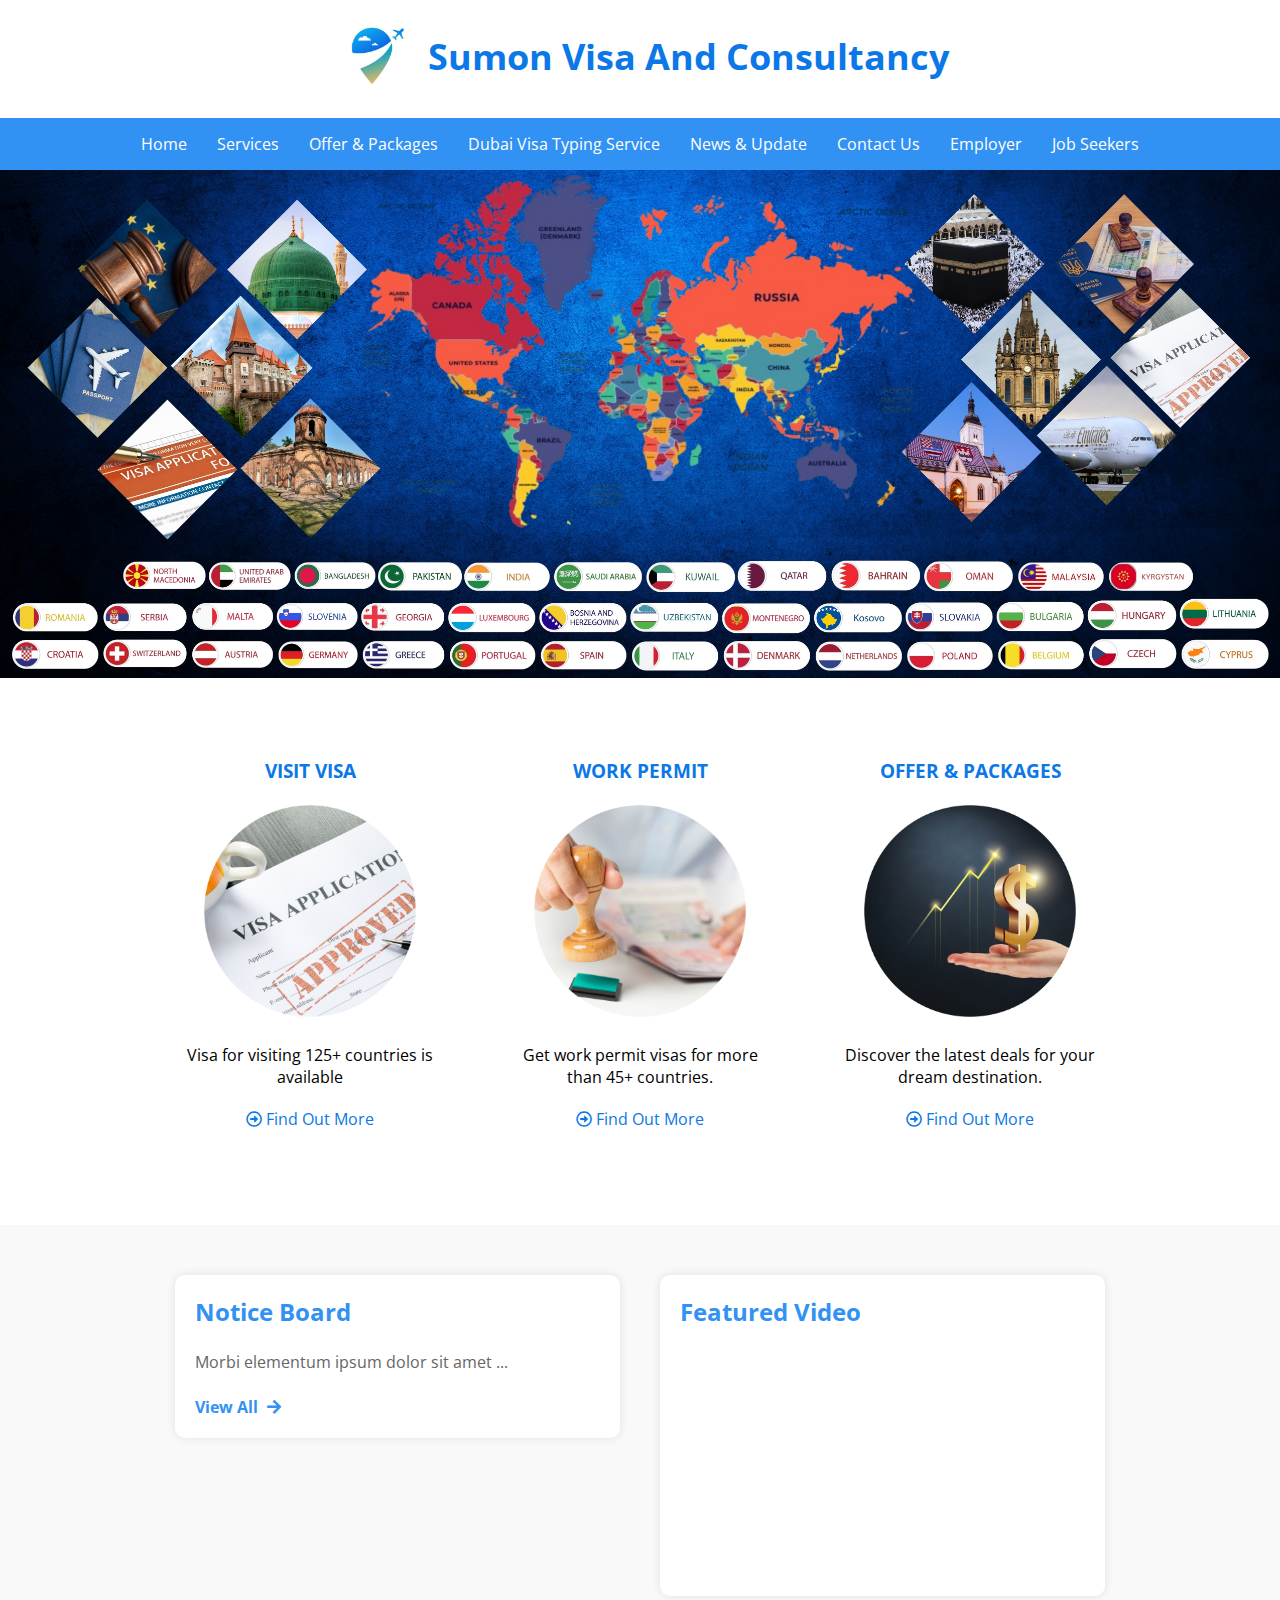
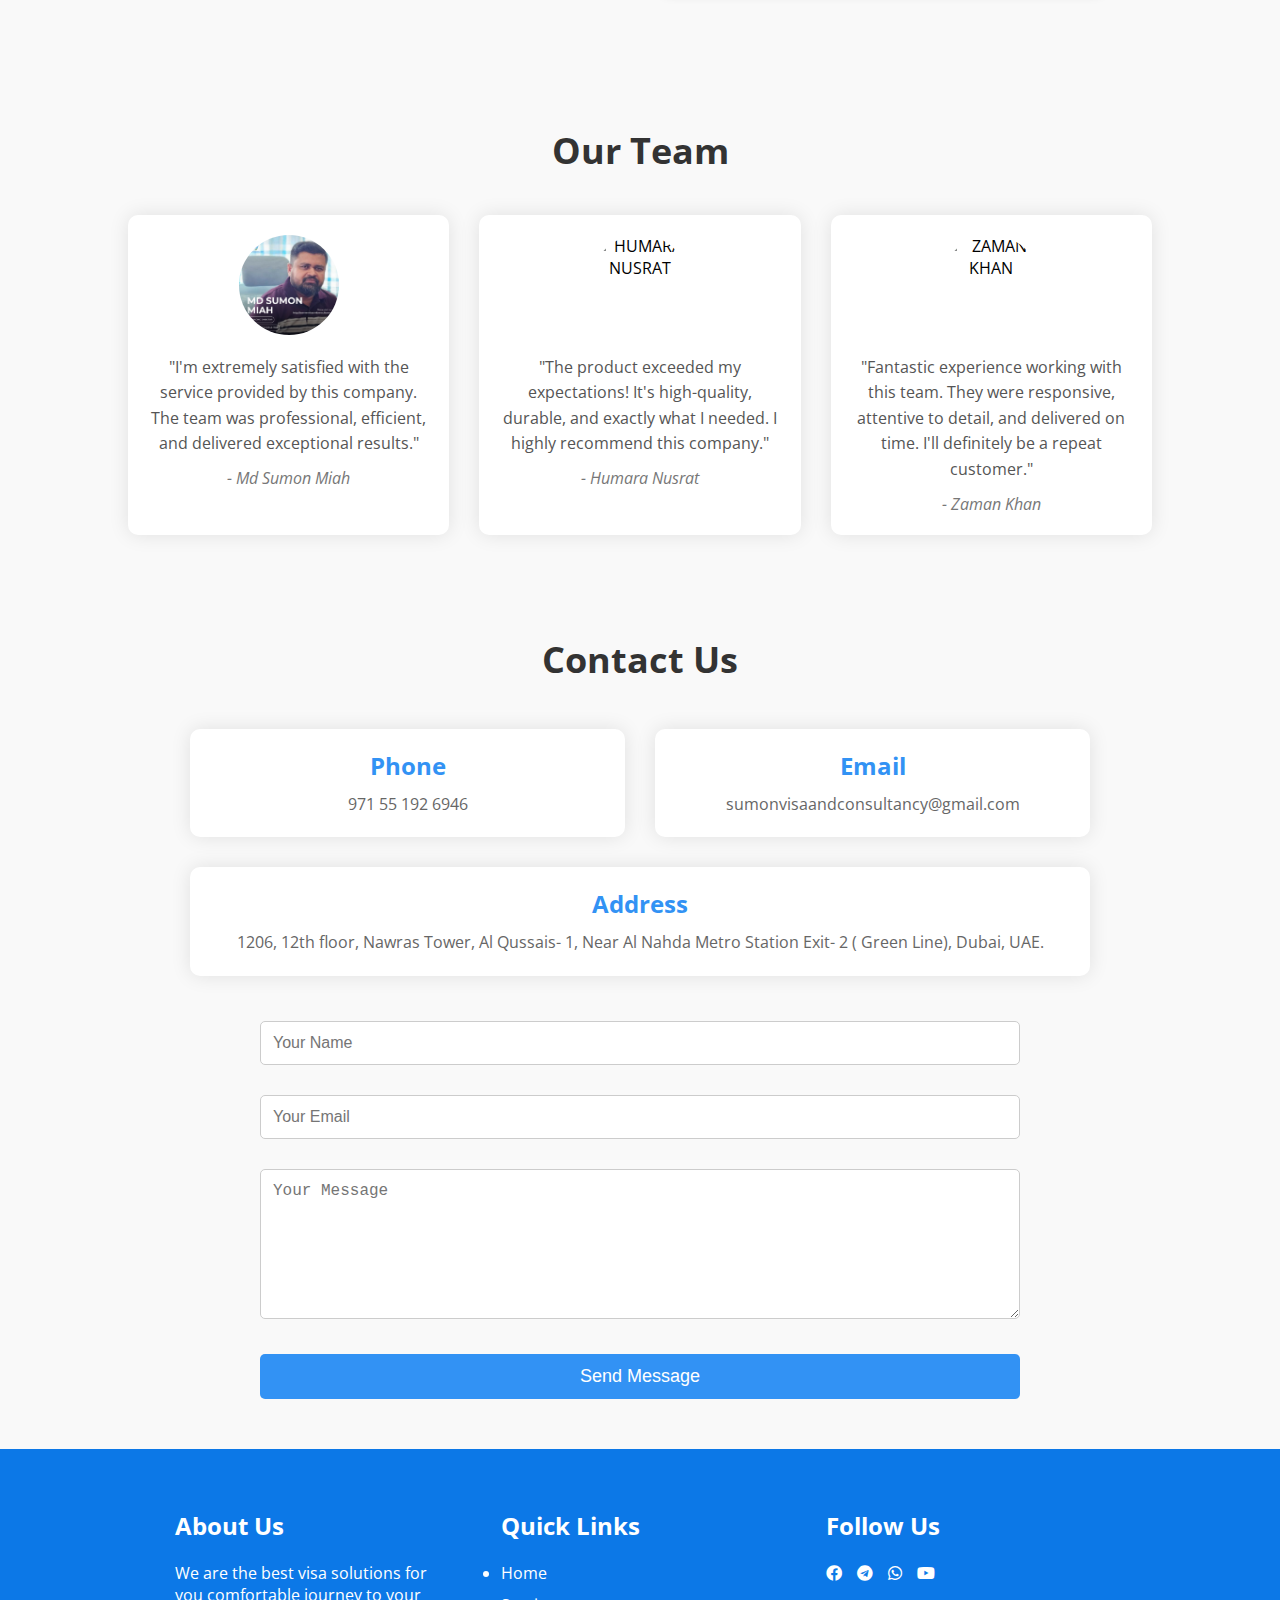
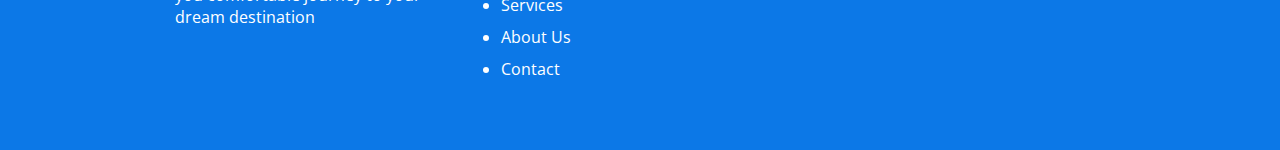
==== index.html @ 93b6aef8 "Chage status" ====
<!DOCTYPE html>
<html lang="en">
  <head>
    <meta charset="UTF-8" />
    <meta http-equiv="X-UA-Compatible" content="IE=edge" />
    <title>Sumon Visa And Consultancy</title>
    <link
      href="https://fonts.googleapis.com/css2?family=Open+Sans:wght@300;400;600;700;800&display=swap"
      rel="stylesheet"
    />
    <link rel="stylesheet" href="css/all.min.css" />
    <link rel="stylesheet" href="css/style.css" />
  </head>

  <body>
    <!-- ===============================================
                    Header part star
    =================================================-->
    <header id="header_part">
      <div class="container header_cont">
        <div class="logo">
          <a href="#"><img src="./images/main_logo.png" alt="logo" /></a>
        </div>
        <div class="header_head">
          <h2>Sumon Visa And Consultancy</h2>
        </div>
      </div>
    </header>
    <!-- ===============================================
                    Header part End
    =================================================-->

    <!-- ===============================================
        Header part star
        =================================================-->
    <div class="menu-bar">
      <ul>
        <li><a href="#">Home</a></li>
        <li>
          <a href="#">Services</a>
          <div class="sub-menu-1">
            <ul>
              <li><a href="#">Visit visa</a></li>
              <li><a href="#">Multiple visit visa</a></li>
              <li>
                <a href="./menu/work-permit-visa.html">Work permit visa</a>
              </li>
              <li><a href="#">Hajj & umrah visa</a></li>
              <li><a href="#">Student visa</a></li>
              <li><a href="#">Insurance</a></li>
              <li><a href="#">Air ticket booking</a></li>
              <li><a href="#">Hotel booking</a></li>
              <li><a href="#">Offer & packages</a></li>
            </ul>
          </div>
        </li>
        <li><a href="#">Offer & Packages</a></li>
        <li><a href="#">Dubai Visa Typing Service</a></li>
        <li><a href="#">News & Update</a></li>
        <li><a href="#contact">Contact Us</a></li>
        <li><a href="#Employer">Employer</a></li>
        <li><a href="#">Job Seekers</a></li>
      </ul>
    </div>
    <!-- ===============================================
            Header part End
    =================================================-->

    <!-- Banner part  -->
    <section id="banner_part">
      <img src="./images/FIRST-PAGGE-BANNER.jpg" alt="Banner Image" />
    </section>

    <!-- Banner part  -->

    <!-- ===============================================
                    Service part star
    =================================================-->
    <section id="service_part">
      <div class="container">
        <div class="serv_row">
          <div class="serv_col">
            <a href="#"><h3>VISIT VISA</h3></a>
            <img src="images/Visit visa.jpeg" alt="service1" />
            <p>Visa for visiting 125+ countries is available</p>
            <a href="#"
              ><i class="far fa-arrow-alt-circle-right"></i> Find Out More</a
            >
          </div>
          <div class="serv_col">
            <a href="./menu/work-permit-visa.html"><h3>WORK PERMIT</h3></a>
            <img src="images/work permit.jpeg" alt="service2" />
            <p>Get work permit visas for more than 45+ countries.</p>
            <a href="#"
              ><i class="far fa-arrow-alt-circle-right"></i> Find Out More</a
            >
          </div>
          <div class="serv_col">
            <a href="#"><h3>OFFER & PACKAGES</h3></a>
            <img src="images/offer and packages.jpeg" alt="service3" />
            <p>Discover the latest deals for your dream destination.</p>
            <a href="#"
              ><i class="far fa-arrow-alt-circle-right"></i> Find Out More</a
            >
          </div>
        </div>
      </div>
    </section>
    <!-- ===============================================
                    Service part End
    =================================================-->

    <!-- Notice part start -->
    <section id="notice_part">
      <div class="container">
        <div class="notice-container">
          <div class="notice">
            <h2>Notice Board</h2>
            <ul>
              <li>Morbi elementum ipsum dolor sit amet ...</li>
              <!-- Add more notice items here -->
            </ul>
            <a href="#" class="view-all"
              >View All <i class="fas fa-arrow-right"></i
            ></a>
          </div>
          <div class="featured-video">
            <h2>Featured Video</h2>
            <div class="video-container">
              <iframe
                width="100%"
                height="315"
                src="https://www.youtube.com/embed/CMm45EEwV60?si=b6c5lAnuqKHt9BQV"
                title="YouTube video player"
                frameborder="0"
                allow="accelerometer; autoplay; clipboard-write; encrypted-media; gyroscope; picture-in-picture; web-share"
                allowfullscreen
              ></iframe>
            </div>
          </div>
        </div>
      </div>
    </section>
    <!-- Notice part end -->

    <!-- Employer Section -->
    <section id="Employer">
      <div class="Employer-container">
        <h2>Our Team</h2>
        <div class="Employer">
          <div class="Employer-item">
            <img src="./images/MD SUMON MIAH.jpg" alt="MD SUMON MIAH" />
            <p>
              "I'm extremely satisfied with the service provided by this
              company. The team was professional, efficient, and delivered
              exceptional results."
            </p>
            <span>- Md Sumon Miah</span>
          </div>
          <div class="Employer-item">
            <img src="./images/HUMARA NUSRAT.jpg" alt="HUMARA NUSRAT" />
            <p>
              "The product exceeded my expectations! It's high-quality, durable,
              and exactly what I needed. I highly recommend this company."
            </p>
            <span>- Humara Nusrat</span>
          </div>
          <div class="Employer-item">
            <img src="./images/ZAMAN KHAN.jpg" alt="ZAMAN KHAN" />
            <p>
              "Fantastic experience working with this team. They were
              responsive, attentive to detail, and delivered on time. I'll
              definitely be a repeat customer."
            </p>
            <span>- Zaman Khan</span>
          </div>
        </div>
      </div>
    </section>

    <!-- Contact Us Section -->
    <section id="contact">
      <div class="container">
        <h2>Contact Us</h2>
        <div class="contact-info">
          <div>
            <h3>Phone</h3>
            <p>971 55 192 6946</p>
          </div>
          <div>
            <h3>Email</h3>
            <p>sumonvisaandconsultancy@gmail.com</p>
          </div>
          <div>
            <h3>Address</h3>
            <p>
              1206, 12th floor, Nawras Tower, Al Qussais- 1, Near Al Nahda Metro
              Station Exit- 2 ( Green Line), Dubai, UAE.
            </p>
          </div>
        </div>
        <form>
          <div class="form-group">
            <input type="text" placeholder="Your Name" required />
          </div>
          <div class="form-group">
            <input type="email" placeholder="Your Email" required />
          </div>
          <div class="form-group">
            <textarea placeholder="Your Message" required></textarea>
          </div>
          <button type="submit">Send Message</button>
        </form>
      </div>
    </section>

    <!-- Footer part start -->
    <footer id="footer_part">
      <div class="container">
        <div class="footer_cont">
          <div class="footer_col">
            <h2>About Us</h2>
            <p>
              We are the best visa solutions for you comfortable journey to your
              dream destination
            </p>
          </div>
          <div class="footer_col">
            <h2>Quick Links</h2>
            <ul>
              <li><a href="./index.html">Home</a></li>
              <li><a href="#service_part">Services</a></li>
              <li><a href="#Employer">About Us</a></li>
              <li><a href="#contact">Contact</a></li>
            </ul>
          </div>
          <div class="footer_col">
            <h2>Follow Us</h2>
            <div class="footer_social">
              <!-- facebook -->
              <a href="https://www.facebook.com/workpermitin" target="_blank">
                <i class="fab fa-facebook"></i
              ></a>
              <!-- telegram -->
              <a href=" https://t.me/+DWhgpkw2CZ5iYWZk" target="_blank">
                <i class="fab fa-telegram"></i>
              </a>
              <!-- whatsapp -->
              <a
                href="https://chat.whatsapp.com/FLS0nnklZGtAe4WFsS8zlr"
                target="_blank"
              >
                <i class="fab fa-whatsapp"></i>
              </a>
              <!-- youtube -->
              <a
                href="https://www.youtube.com/@sumonvisaandconsultency"
                target="_blank"
              >
                <i class="fab fa-youtube"></i
              ></a>
            </div>
          </div>
        </div>
      </div>
    </footer>
    <!-- Footer part end -->
  </body>
</html>
---- css/style.css ----
* {
  margin: 0;
  padding: 0;
  outline: 0;
  box-sizing: border-box;
}

.container {
  width: 970px;
  margin: 0 auto;
  padding: 0 20px;
}

body {
  font-family: "Open Sans", sans-serif;
}

/* =========================================================
                    Common css end
==========================================================*/

/* =========================================================
                    Header part start
==========================================================*/
#header_part {
  padding: 13px 0 17px;
}

.header_cont {
  display: flex;
  justify-content: center;
}

.logo {
  width: 85px;
  display: flex;
  align-items: center;
}

.logo img {
  width: 85px;
}

/* .header_head{
    width: 635px;
} */

/* .header_number{
    width: 252px;
} */

.header_head h2 {
  font-size: 36px;
  color: #0c78e7;
  font-weight: 700;
  line-height: 88px;
  padding-left: 12px;
}

/* .header_number p{
    color: #b76262;
    font-size: 30px;
    font-weight: 400;
    line-height: 88px;
    text-align: right;
} */
/* =========================================================
                    Header part end
==========================================================*/

/* =========================================================
                    Menu part start
==========================================================*/
.menu-bar {
  text-align: center;
  background-color: #3292f4;
}

.menu-bar ul {
  color: #fff;
  list-style: none;
  display: inline-flex;
}
.menu-bar ul li {
  /* width: 120px; 
    margin: 15px; */
  padding: 15px;
  transition: all linear 0.5s;
}
.menu-bar ul li a {
  color: #fff;
  text-decoration: none;
}

.menu-bar ul li:hover {
  background-color: #0c78e7;
}

.sub-menu-1 {
  display: none;
  transition: all linear 0.5s;
}

.menu-bar ul li:hover .sub-menu-1 {
  z-index: 1000;
  display: block;
  margin-top: 15px;
  position: absolute;
  margin-left: -15px;
  background-color: #3292f4;
}

.menu-bar ul li:hover .sub-menu-1 ul {
  margin: 10px;
  display: block;
}
.menu-bar ul li:hover .sub-menu-1 ul li {
  width: 150px;
  padding: 10px;
  text-align: left;
  border-bottom: 1px dotted #fff;
}

/* =========================================================
                    Menu part end
==========================================================*/
/* banner css  */


/* Banner part start */
#banner_part {
  background-size: cover; 
  background-position: center; 
  background-repeat: no-repeat;
}

#banner_part img {
  width: 100%;
}
/* Banner part end */

/* banner css  */

.serv_row {
  display: flex;
}

.serv_col {
  width: 30%;
  margin-right: 60px;
  text-align: center;
}

.serv_col img {
  width: 80%;
  margin-bottom: 20px;
}
.serv_col p {
  margin-bottom: 20px;
}
.serv_col a {
  display: block;
  color: #0c78e7;
  margin-bottom: 20px;
  text-decoration: none;
}

.serv_col:last-child {
  margin-right: 0;
}

#service_part {
  padding: 75px 0;
}

/* Service part end */

/* Notice part start */
#notice_part {
  padding: 50px 0;
  background-color: #f9f9f9;
}

.not_row {
  display: flex;
  justify-content: space-between;
  flex-wrap: wrap;
}

.not_col {
  width: calc(50% - 15px);
  margin-bottom: 30px;
}

.not_head h2 {
  color: #3292f4;
  font-size: 24px;
  position: relative;
  padding-bottom: 15px;
  margin-bottom: 20px;
}

.not_head h2:after {
  content: "";
  position: absolute;
  left: 0;
  bottom: 0;
  width: 50px;
  height: 2px;
  background-color: #3292f4;
}

.not_inner ul {
  margin-top: 20px;
}

.not_inner ul li {
  color: #666;
  font-size: 16px;
  list-style-type: none;
  position: relative;
  padding-left: 20px;
  margin-bottom: 15px;
}

.not_inner ul li:before {
  content: "\2022";
  position: absolute;
  left: 0;
  color: #3292f4;
}

.not_inner ul li .notice-text {
  display: inline-block;
  width: calc(100% - 30px);
  vertical-align: middle;
}

.view-all {
  display: inline-block;
  color: #3292f4;
  text-decoration: none;
  font-weight: bold;
  margin-top: 20px;
}

.view-all i {
  margin-left: 5px;
}

.video-container {
  position: relative;
  padding-bottom: 56.25%;
  overflow: hidden;
  margin-top: 20px;
}

.video-container iframe {
  position: absolute;
  top: 0;
  left: 0;
  width: 100%;
  height: 100%;
}
/* Notice part end */
/* Notice part start */
#notice_part {
  padding: 50px 0;
  background-color: #f9f9f9;
}

.notice-container {
  display: flex;
  justify-content: space-between;
  align-items: flex-start;
  flex-wrap: wrap;
}

.notice,
.featured-video {
  width: calc(50% - 20px);
  padding: 20px;
  background-color: #fff;
  border-radius: 10px;
  box-shadow: 0 0 10px rgba(0, 0, 0, 0.1);
  margin-bottom: 30px;
}

.notice h2,
.featured-video h2 {
  color: #3292f4;
  font-size: 24px;
  margin-bottom: 15px;
}

.notice ul {
  list-style: none;
  padding: 0;
}

.notice ul li {
  color: #666;
  font-size: 16px;
  padding: 8px 0;
  border-bottom: 1px solid #e0e0e0;
}

.notice ul li:last-child {
  border-bottom: none;
}

.notice a.view-all {
  display: inline-block;
  color: #3292f4;
  text-decoration: none;
  font-weight: bold;
  margin-top: 15px;
}

.notice a.view-all i {
  margin-left: 5px;
}

.video-container {
  position: relative;
  padding-bottom: 56.25%;
  overflow: hidden;
  margin-top: 20px;
}

.video-container iframe {
  position: absolute;
  top: 0;
  left: 0;
  width: 100%;
  height: 100%;
}
/* Notice part end */

/* Employer Section */
#Employer {
  background-color: #f9f9f9;
  padding: 50px 0;
}
.Employer-container {
  width: 80%;
  margin: 0 auto;
}

#Employer h2 {
  text-align: center;
  margin-bottom: 40px;
  color: #333;
  font-size: 36px;
}

.Employer {
  display: flex;
  justify-content: space-between;
}

.Employer-item {
  width: calc(100% / 3 - 20px);
  text-align: center;
  padding: 20px;
  background-color: #fff;
  border-radius: 10px;
  box-shadow: 0 0 20px rgba(0, 0, 0, 0.1);
  transition: transform 0.3s ease;
}

.Employer-item:hover {
  transform: translateY(-10px);
}

.Employer-item img {
  width: 100px;
  height: 100px;
  border-radius: 50%;
  margin: 0 auto 20px;
  display: block;
}

.Employer-item p {
  font-size: 16px;
  line-height: 1.6;
  color: #555;
  margin-bottom: 10px;
}

.Employer-item span {
  font-style: italic;
  color: #777;
  display: block;
}

/* Contact Us Section */
#contact {
  background-color: #f9f9f9;
  padding: 50px 0;
}

#contact h2 {
  text-align: center;
  margin-bottom: 30px;
  color: #333;
  font-size: 36px;
}

.contact-info {
  display: flex;
  justify-content: space-around;
  align-items: center;
  flex-wrap: wrap;
  margin-bottom: 30px;
}

.contact-info div {
  text-align: center;
  flex: 1 1 300px;
  margin: 15px;
  padding: 20px;
  background-color: #fff;
  border-radius: 10px;
  box-shadow: 0 0 20px rgba(0, 0, 0, 0.1);
  transition: transform 0.3s ease;
}

.contact-info div:hover {
  transform: translateY(-5px);
}

.contact-info h3 {
  color: #3292f4;
  font-size: 24px;
  margin-bottom: 10px;
}

.contact-info p {
  color: #666;
  font-size: 16px;
  line-height: 1.6;
}

form {
  max-width: 800px;
  margin: 0 auto;
  padding: 0 20px;
}

.form-group {
  margin-bottom: 20px;
}

form input[type="text"],
form input[type="email"],
form textarea {
  width: 100%;
  padding: 12px;
  border: 1px solid #ccc;
  border-radius: 5px;
  font-size: 16px;
  color: #333;
  margin-bottom: 10px;
}

form textarea {
  height: 150px;
}

form button {
  display: block;
  width: 100%;
  padding: 12px;
  background-color: #3292f4;
  color: #fff;
  border: none;
  border-radius: 5px;
  cursor: pointer;
  transition: background-color 0.3s;
  font-size: 18px;
}

form button:hover {
  background-color: #0c78e7;
}

/* Footer part start */
#footer_part {
  background-color: #0c78e7;
  color: #fff;
  padding: 60px 0;
}

.footer_cont {
  display: flex;
  justify-content: space-between;
  align-items: flex-start;
}

.footer_col {
  width: 30%;
}

.footer_col h2 {
  font-size: 24px;
  font-weight: 700;
  margin-bottom: 20px;
}

.footer_col ul li {
  margin-bottom: 10px;
}

.footer_col ul li a {
  color: #fff;
  text-decoration: none;
}

.footer_col ul li a:hover {
  text-decoration: underline;
}

.footer_social {
  display: flex;
  align-items: center;
}

.footer_social a {
  margin-right: 15px;
  color: #fff;
}

@media only screen and (max-width: 768px) {
  .footer_cont {
    flex-direction: column;
  }

  .footer_col {
    width: 100%;
    margin-bottom: 30px;
  }
}
/* Footer part end */
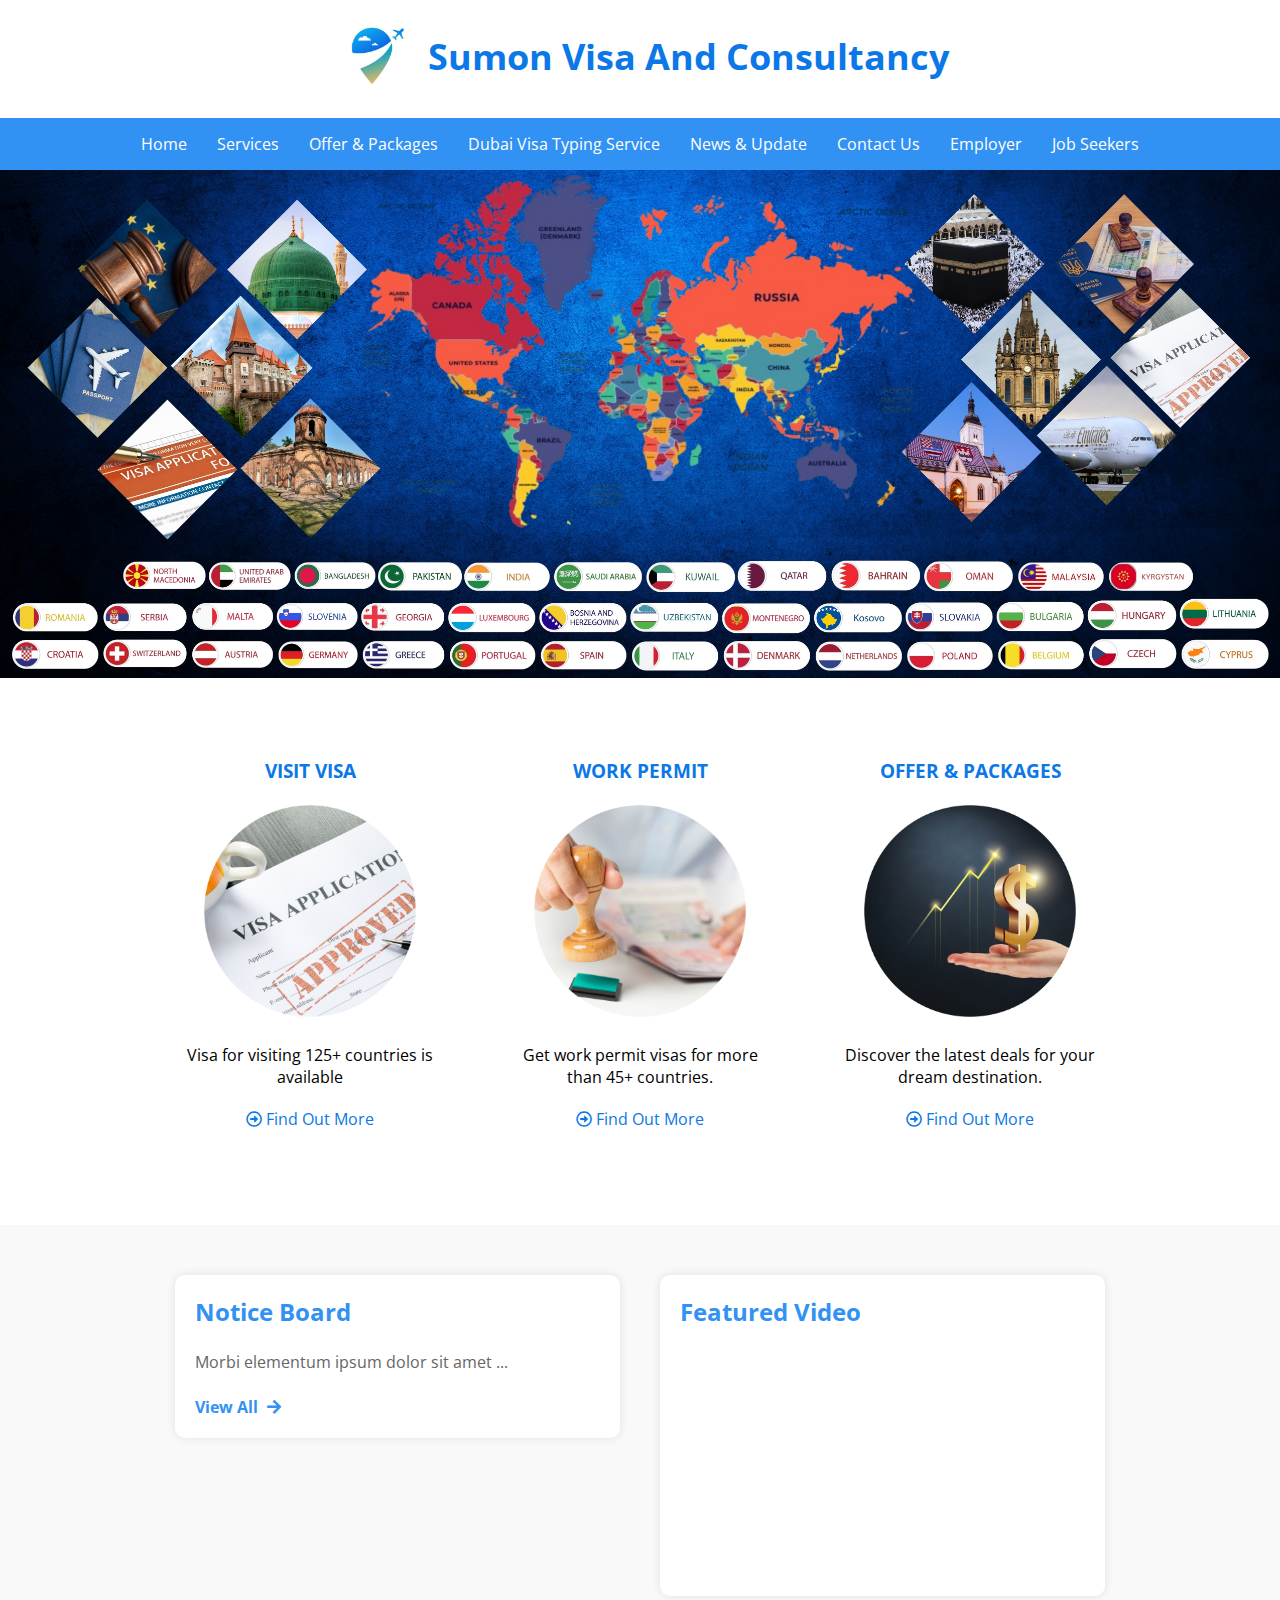
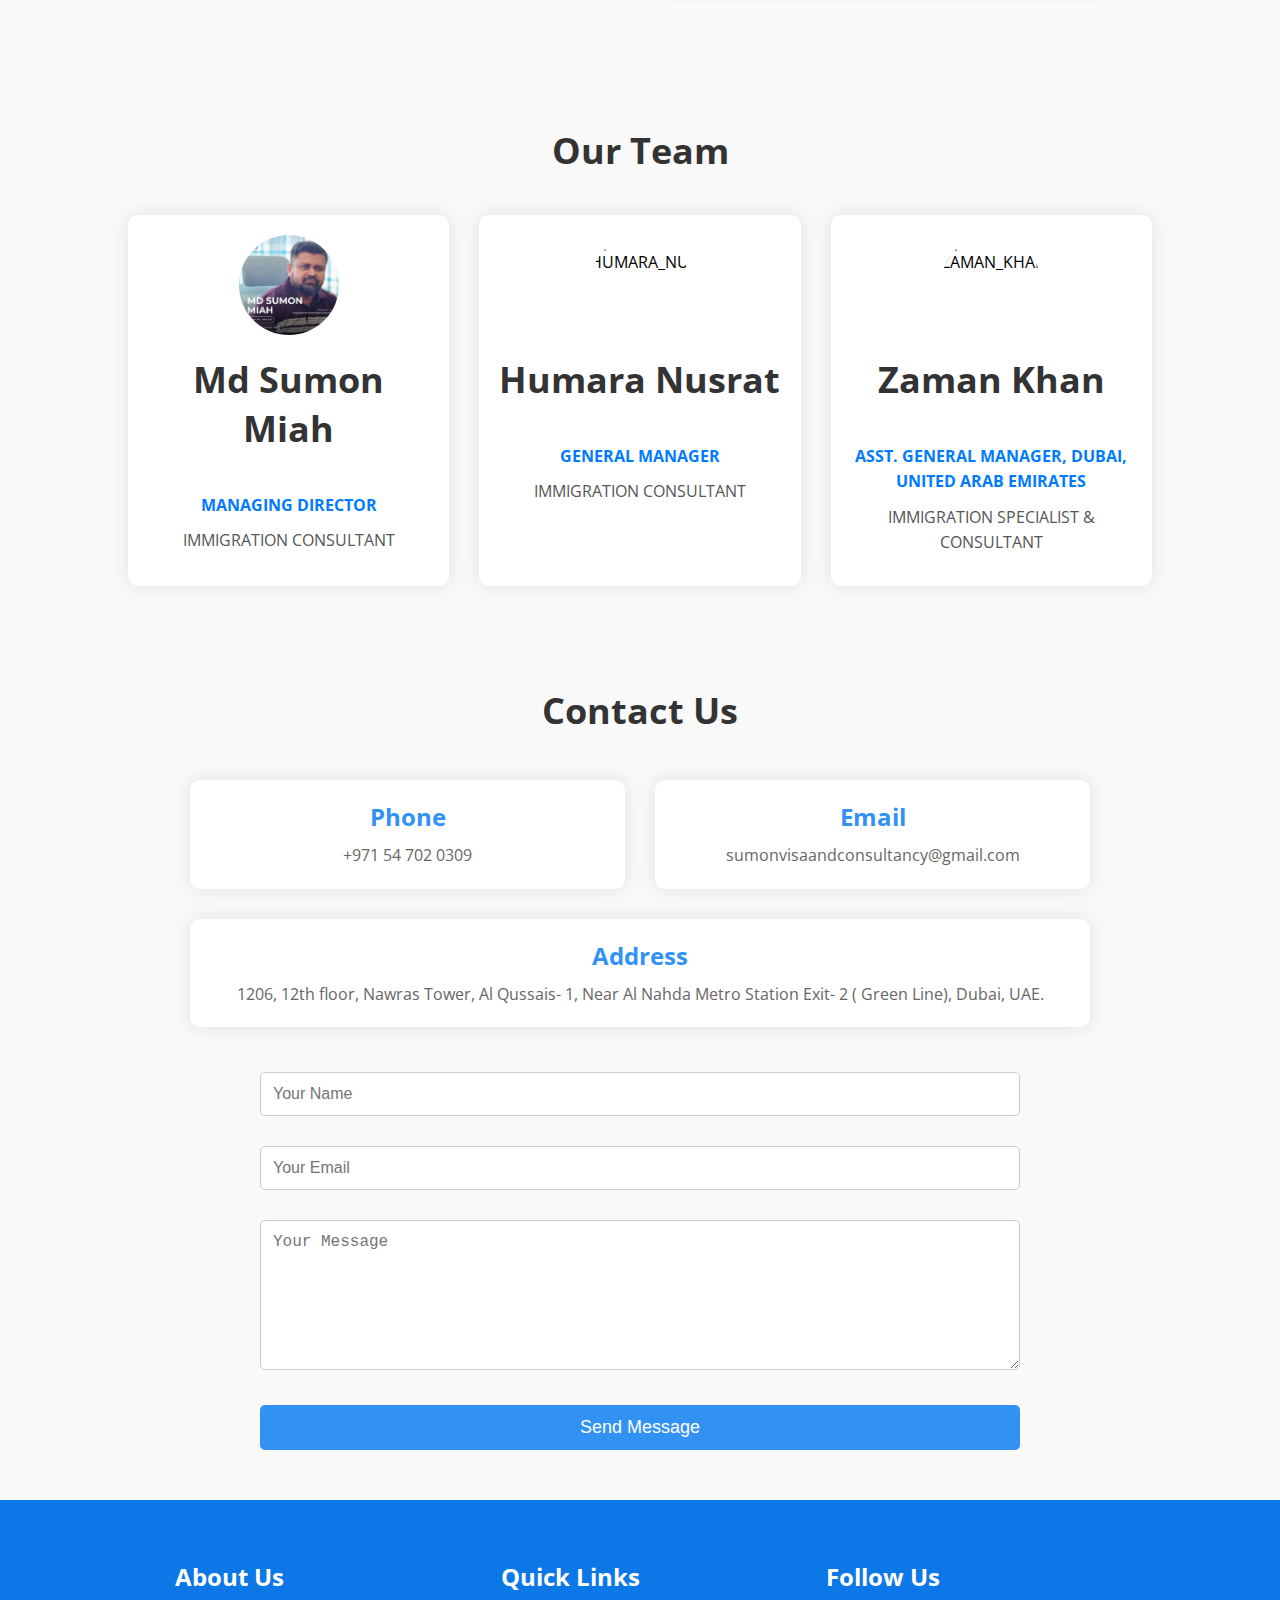
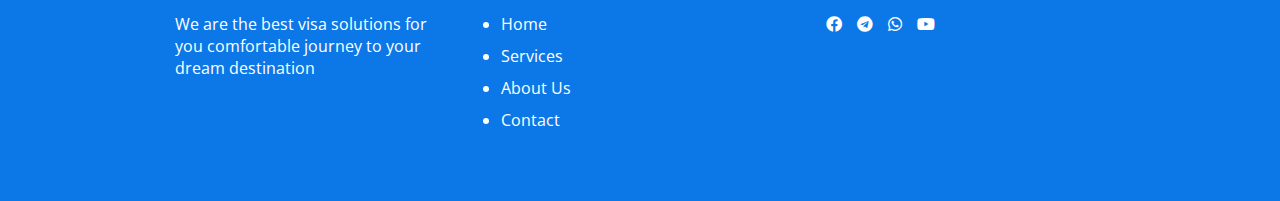
==== commit a9a4fba5: "Change our team part and number" ====
--- a/index.html
+++ b/index.html
@@ -144,35 +144,30 @@
     <!-- Notice part end -->
 
     <!-- Employer Section -->
+
     <section id="Employer">
       <div class="Employer-container">
         <h2>Our Team</h2>
         <div class="Employer">
           <div class="Employer-item">
-            <img src="./images/MD SUMON MIAH.jpg" alt="MD SUMON MIAH" />
-            <p>
-              "I'm extremely satisfied with the service provided by this
-              company. The team was professional, efficient, and delivered
-              exceptional results."
+            <img src="./images/MD SUMON MIAH.jpg" alt="MD_SUMON_MIAH" />
+            <h2>Md Sumon Miah</h2>
+            <p class="job-title">MANAGING DIRECTOR</p>
+            <p>IMMIGRATION CONSULTANT</p>
+          </div>
+          <div class="Employer-item">
+            <img src="./images/HUMARA NUSRAT.jpg" alt="HUMARA_NUSRAT" />
+            <h2>Humara Nusrat</h2>
+            <p class="job-title">GENERAL MANAGER</p>
+            <p>IMMIGRATION CONSULTANT</p>
+          </div>
+          <div class="Employer-item">
+            <img src="./images/ZAMAN KHAN.jpg" alt="ZAMAN_KHAN" />
+            <h2>Zaman Khan</h2>
+            <p class="job-title">
+              ASST. GENERAL MANAGER, DUBAI, UNITED ARAB EMIRATES
             </p>
-            <span>- Md Sumon Miah</span>
-          </div>
-          <div class="Employer-item">
-            <img src="./images/HUMARA NUSRAT.jpg" alt="HUMARA NUSRAT" />
-            <p>
-              "The product exceeded my expectations! It's high-quality, durable,
-              and exactly what I needed. I highly recommend this company."
-            </p>
-            <span>- Humara Nusrat</span>
-          </div>
-          <div class="Employer-item">
-            <img src="./images/ZAMAN KHAN.jpg" alt="ZAMAN KHAN" />
-            <p>
-              "Fantastic experience working with this team. They were
-              responsive, attentive to detail, and delivered on time. I'll
-              definitely be a repeat customer."
-            </p>
-            <span>- Zaman Khan</span>
+            <p>IMMIGRATION SPECIALIST & CONSULTANT</p>
           </div>
         </div>
       </div>
@@ -185,7 +180,7 @@
         <div class="contact-info">
           <div>
             <h3>Phone</h3>
-            <p>971 55 192 6946</p>
+            <p>+971 54 702 0309</p>
           </div>
           <div>
             <h3>Email</h3>
--- a/css/style.css
+++ b/css/style.css
@@ -338,10 +338,12 @@
 /* Notice part end */
 
 /* Employer Section */
+
 #Employer {
   background-color: #f9f9f9;
   padding: 50px 0;
 }
+
 .Employer-container {
   width: 80%;
   margin: 0 auto;
@@ -393,6 +395,14 @@
   color: #777;
   display: block;
 }
+
+/* Added enhancement for more attraction */
+.Employer-item p.job-title {
+  font-weight: bold;
+  color: #007bff; /* Blue color for job titles */
+}
+
+
 
 /* Contact Us Section */
 #contact {
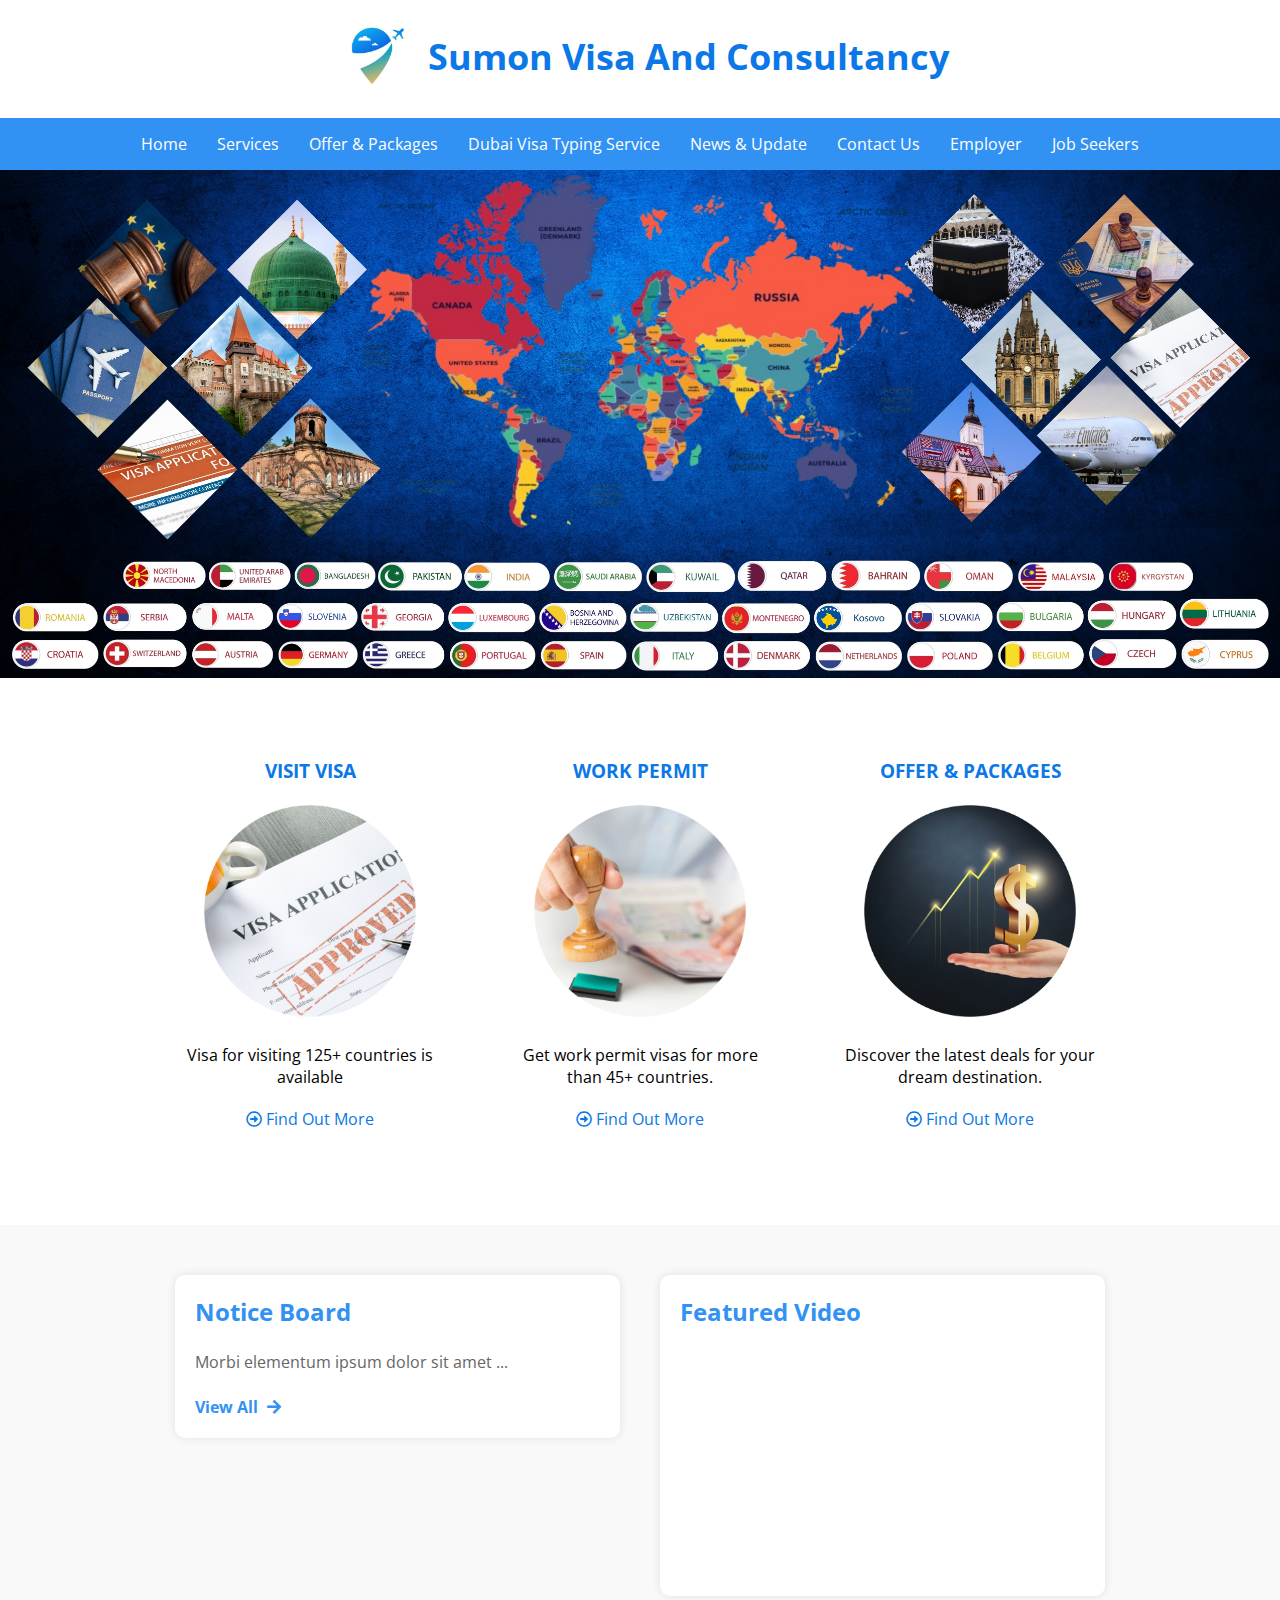
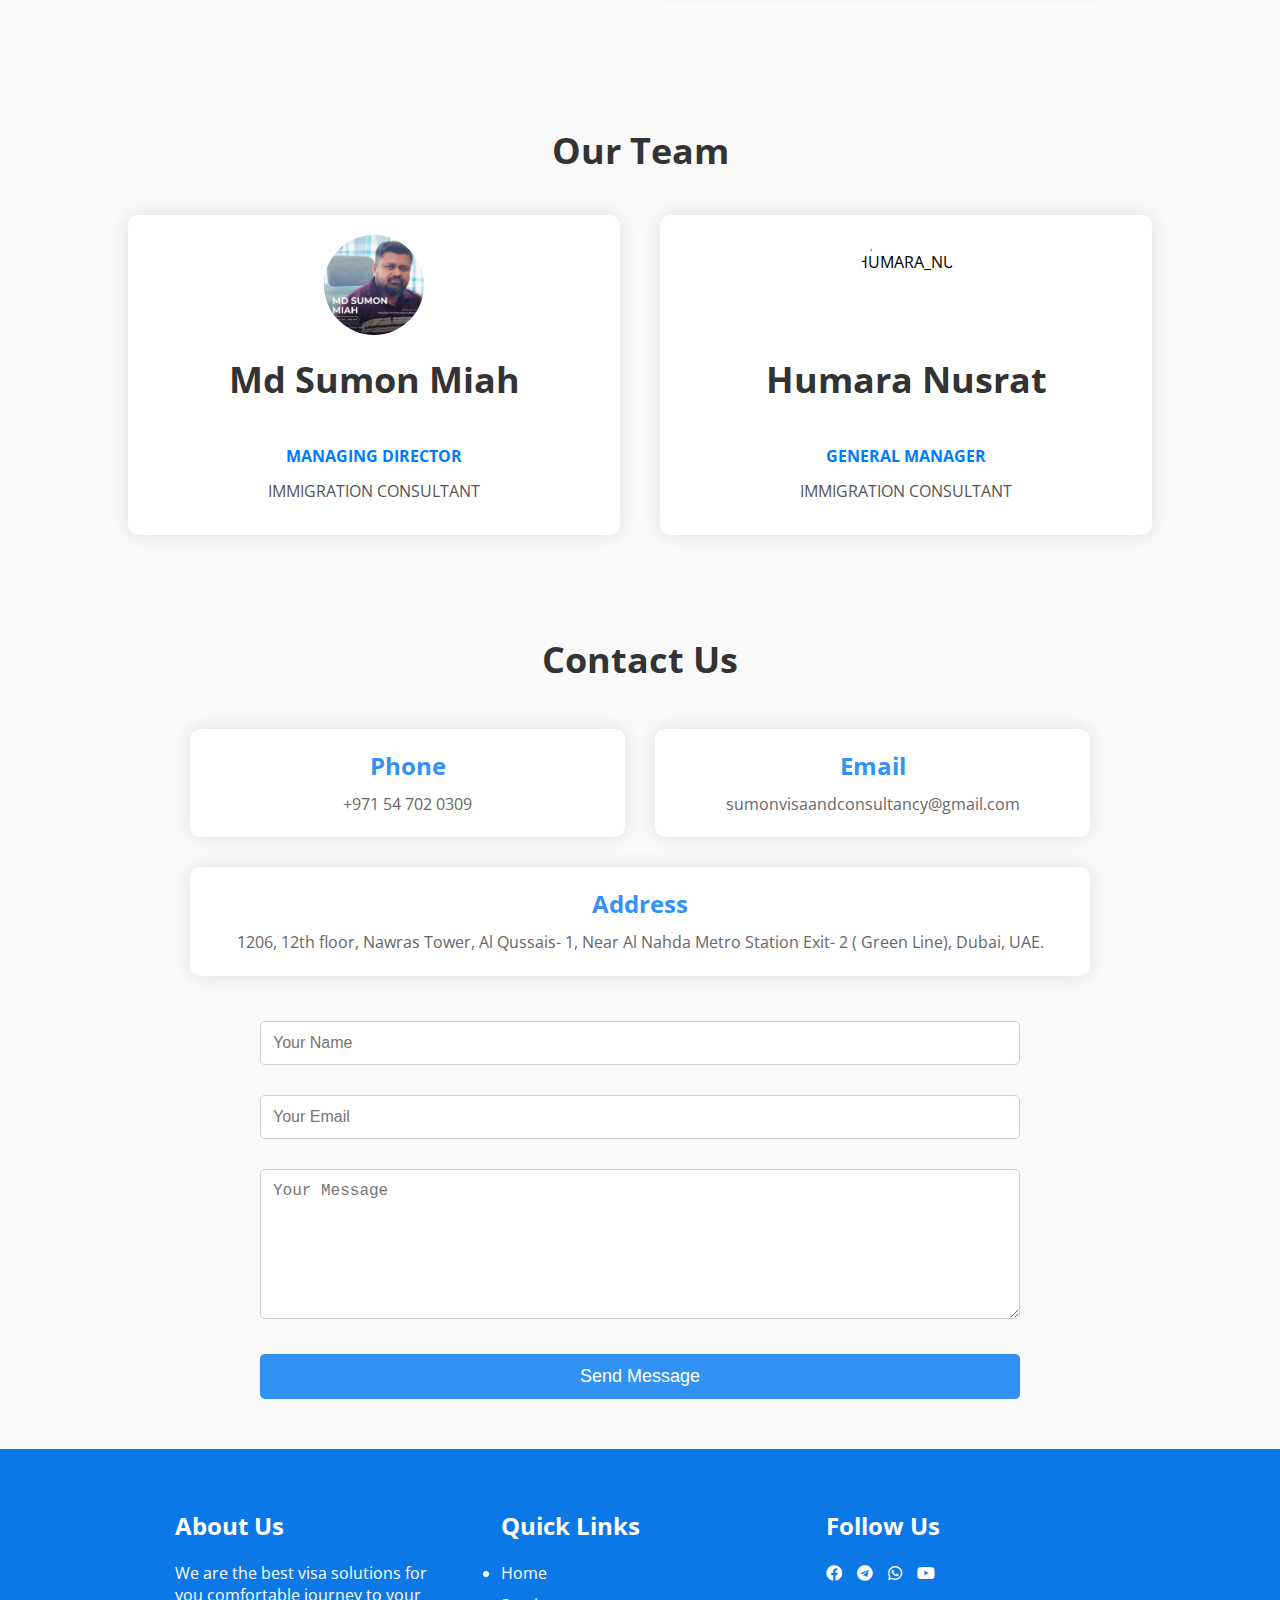
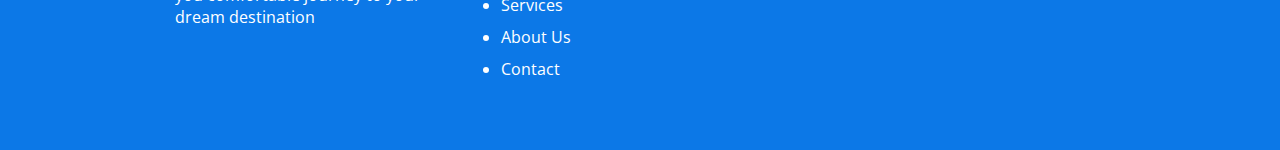
==== commit 8ea4d042: "remove fairuj from employe" ====
--- a/index.html
+++ b/index.html
@@ -59,7 +59,7 @@
         <li><a href="#">News & Update</a></li>
         <li><a href="#contact">Contact Us</a></li>
         <li><a href="#Employer">Employer</a></li>
-        <li><a href="#">Job Seekers</a></li>
+        <li><a href="./menu/job-seeker.html">Job Seekers</a></li>
       </ul>
     </div>
     <!-- ===============================================
@@ -161,14 +161,14 @@
             <p class="job-title">GENERAL MANAGER</p>
             <p>IMMIGRATION CONSULTANT</p>
           </div>
-          <div class="Employer-item">
+          <!-- <div class="Employer-item">
             <img src="./images/ZAMAN KHAN.jpg" alt="ZAMAN_KHAN" />
             <h2>Zaman Khan</h2>
             <p class="job-title">
               ASST. GENERAL MANAGER, DUBAI, UNITED ARAB EMIRATES
             </p>
             <p>IMMIGRATION SPECIALIST & CONSULTANT</p>
-          </div>
+          </div> -->
         </div>
       </div>
     </section>
--- a/css/style.css
+++ b/css/style.css
@@ -362,7 +362,8 @@
 }
 
 .Employer-item {
-  width: calc(100% / 3 - 20px);
+  /* change the number when add employe */
+  width: calc(100% / 2 - 20px);
   text-align: center;
   padding: 20px;
   background-color: #fff;
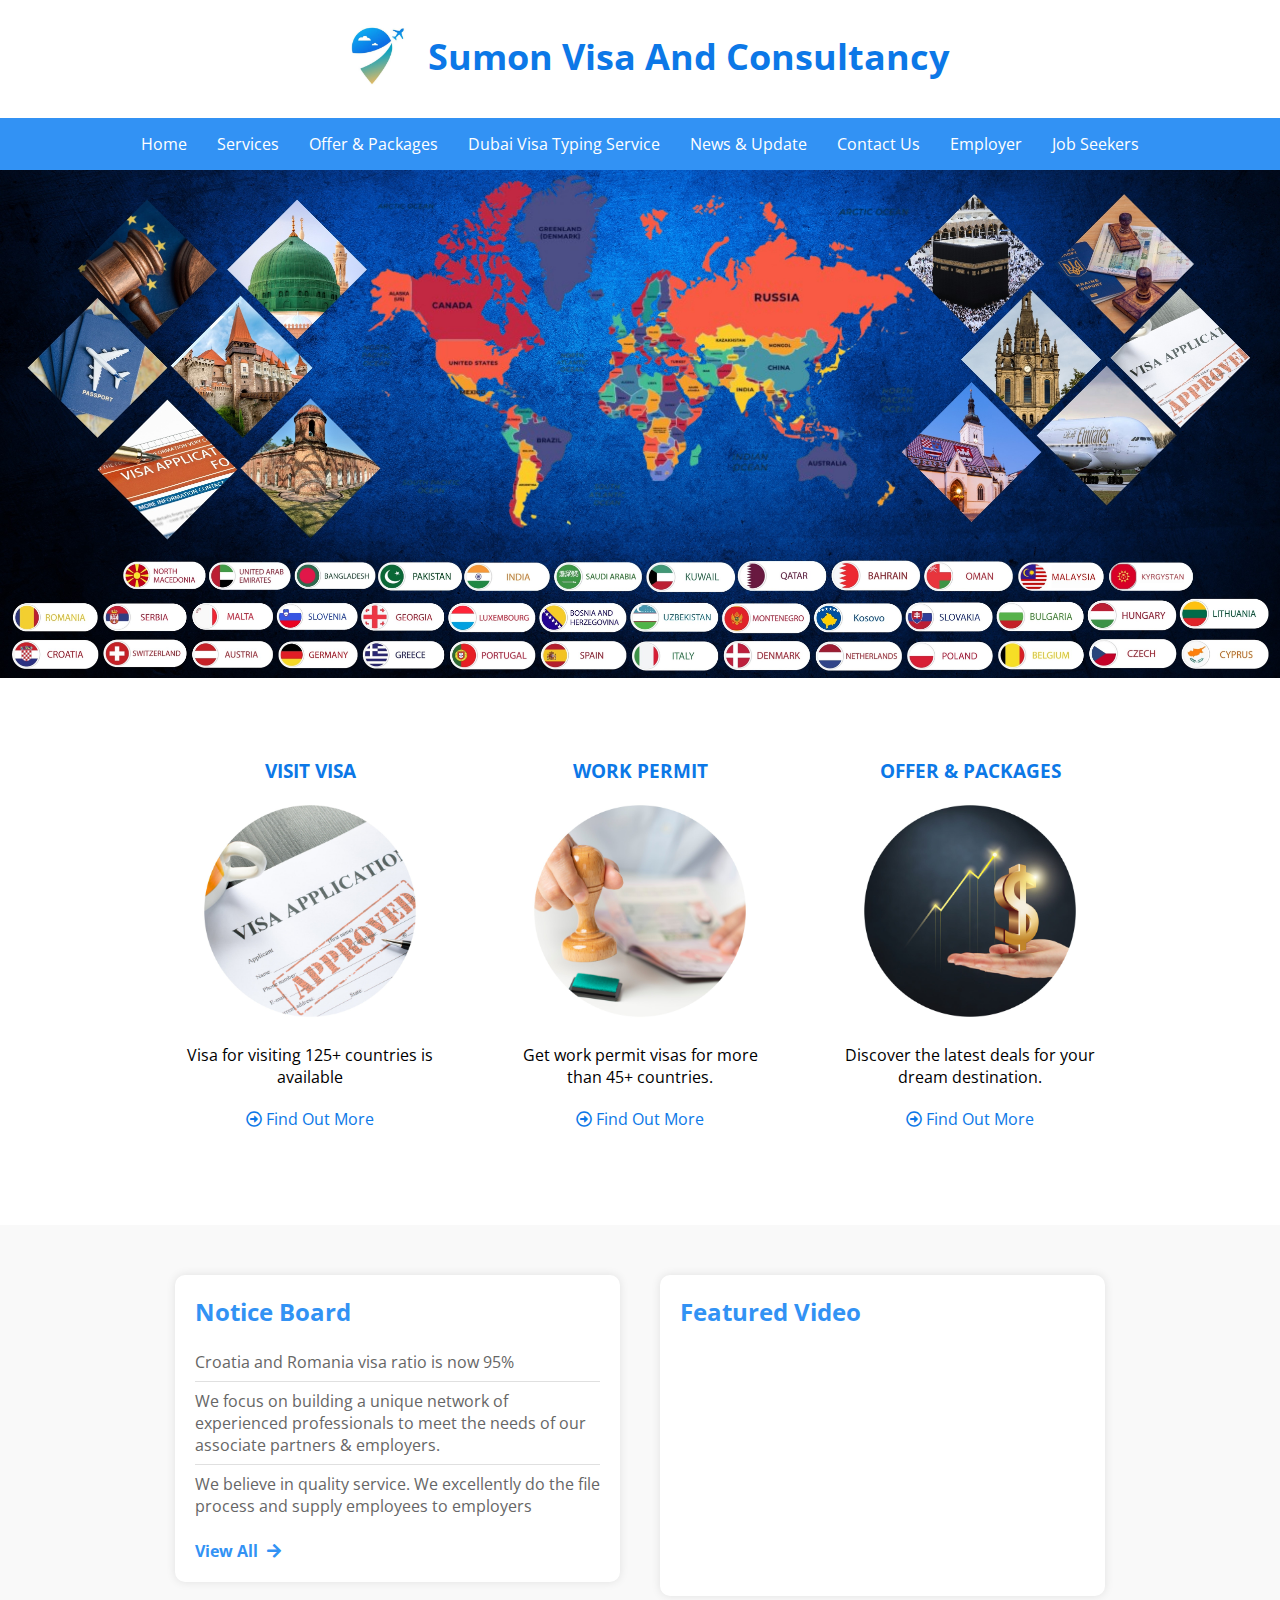
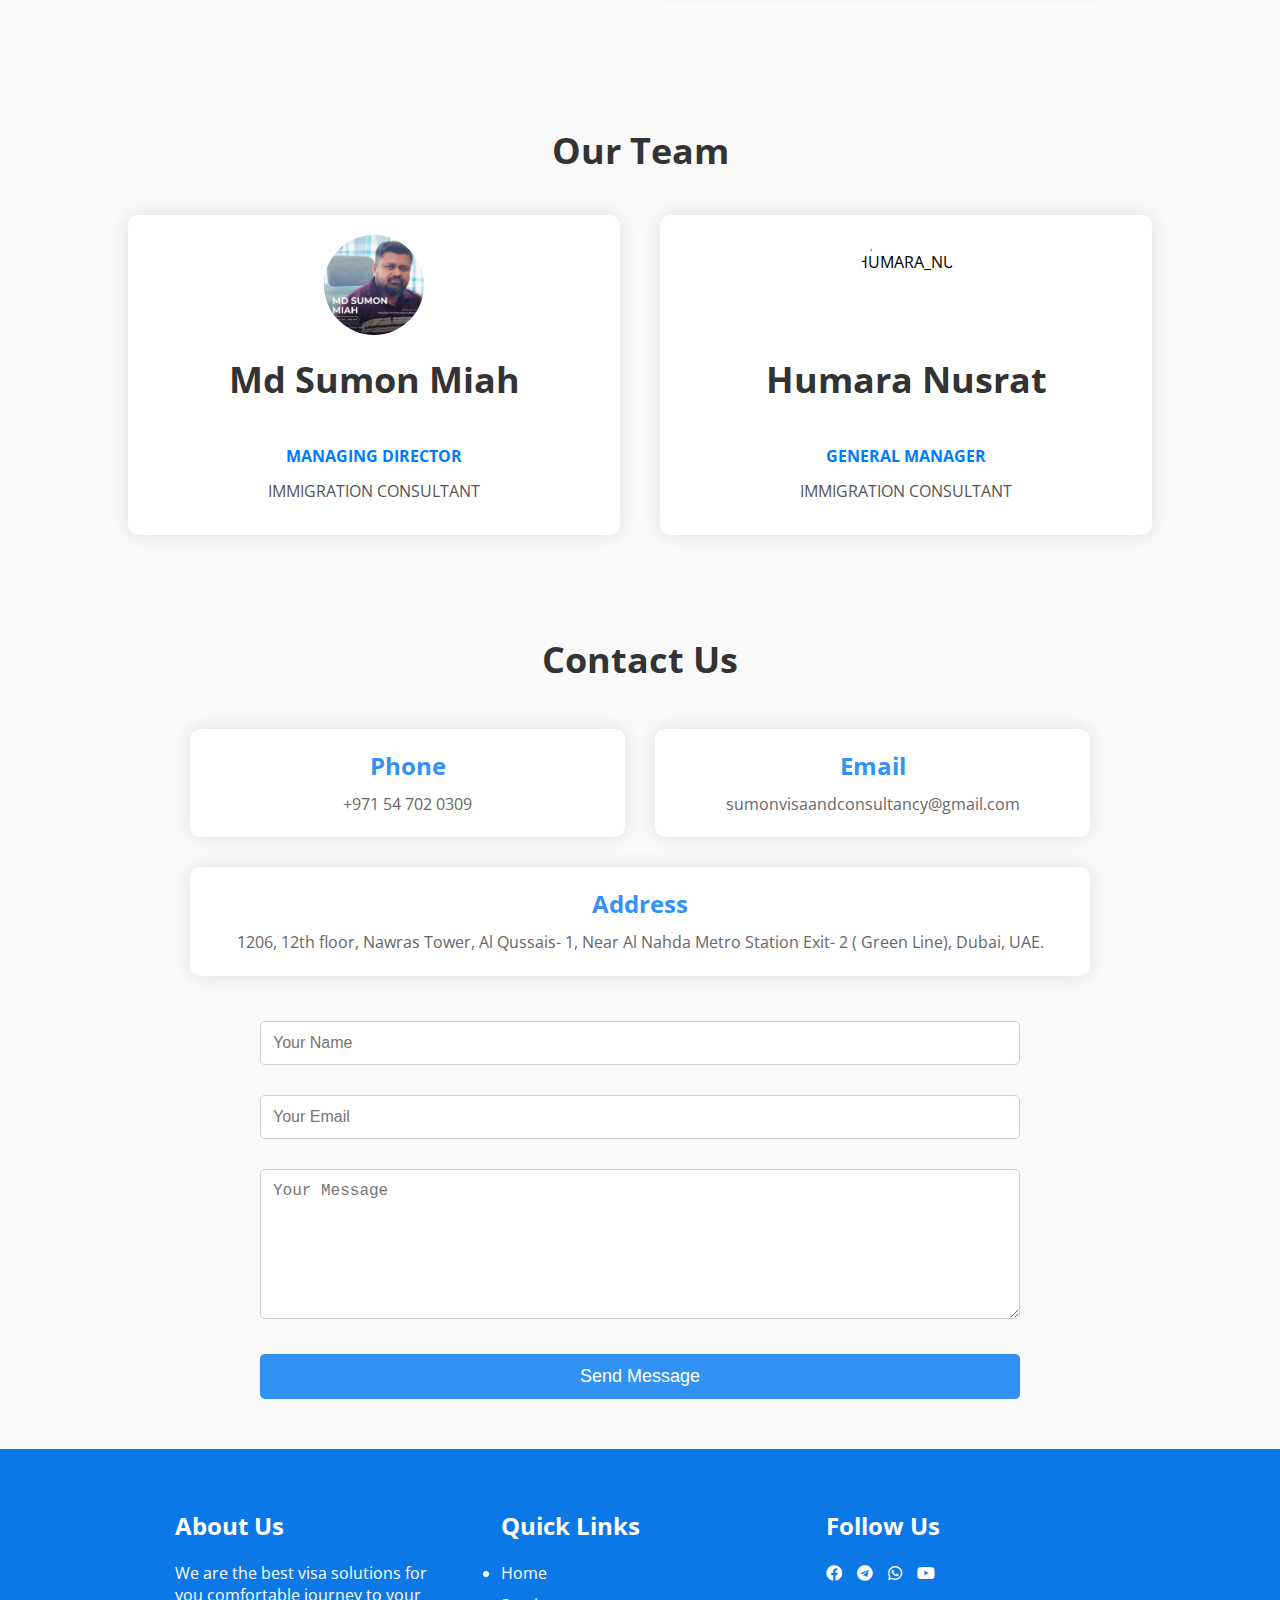
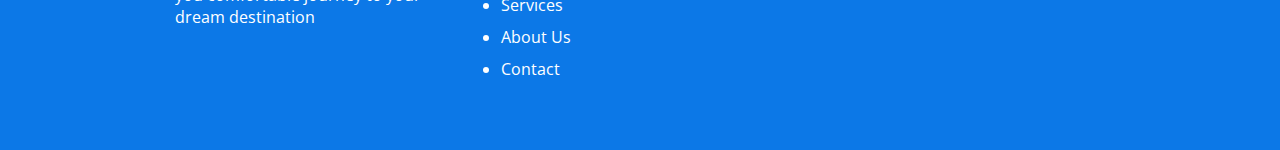
==== commit 0ca24356: "Add notice and you tube channel" ====
--- a/index.html
+++ b/index.html
@@ -117,7 +117,16 @@
           <div class="notice">
             <h2>Notice Board</h2>
             <ul>
-              <li>Morbi elementum ipsum dolor sit amet ...</li>
+              <li>Croatia and Romania visa ratio is now 95%</li>
+              <li>
+                We focus on building a unique network of experienced
+                professionals to meet the needs of our associate partners &
+                employers.
+              </li>
+              <li>
+                We believe in quality service. We excellently do the file
+                process and supply employees to employers
+              </li>
               <!-- Add more notice items here -->
             </ul>
             <a href="#" class="view-all"
@@ -249,7 +258,7 @@
               </a>
               <!-- youtube -->
               <a
-                href="https://www.youtube.com/@sumonvisaandconsultency"
+                href="https://www.youtube.com/@sumonvisaandconsultancy"
                 target="_blank"
               >
                 <i class="fab fa-youtube"></i
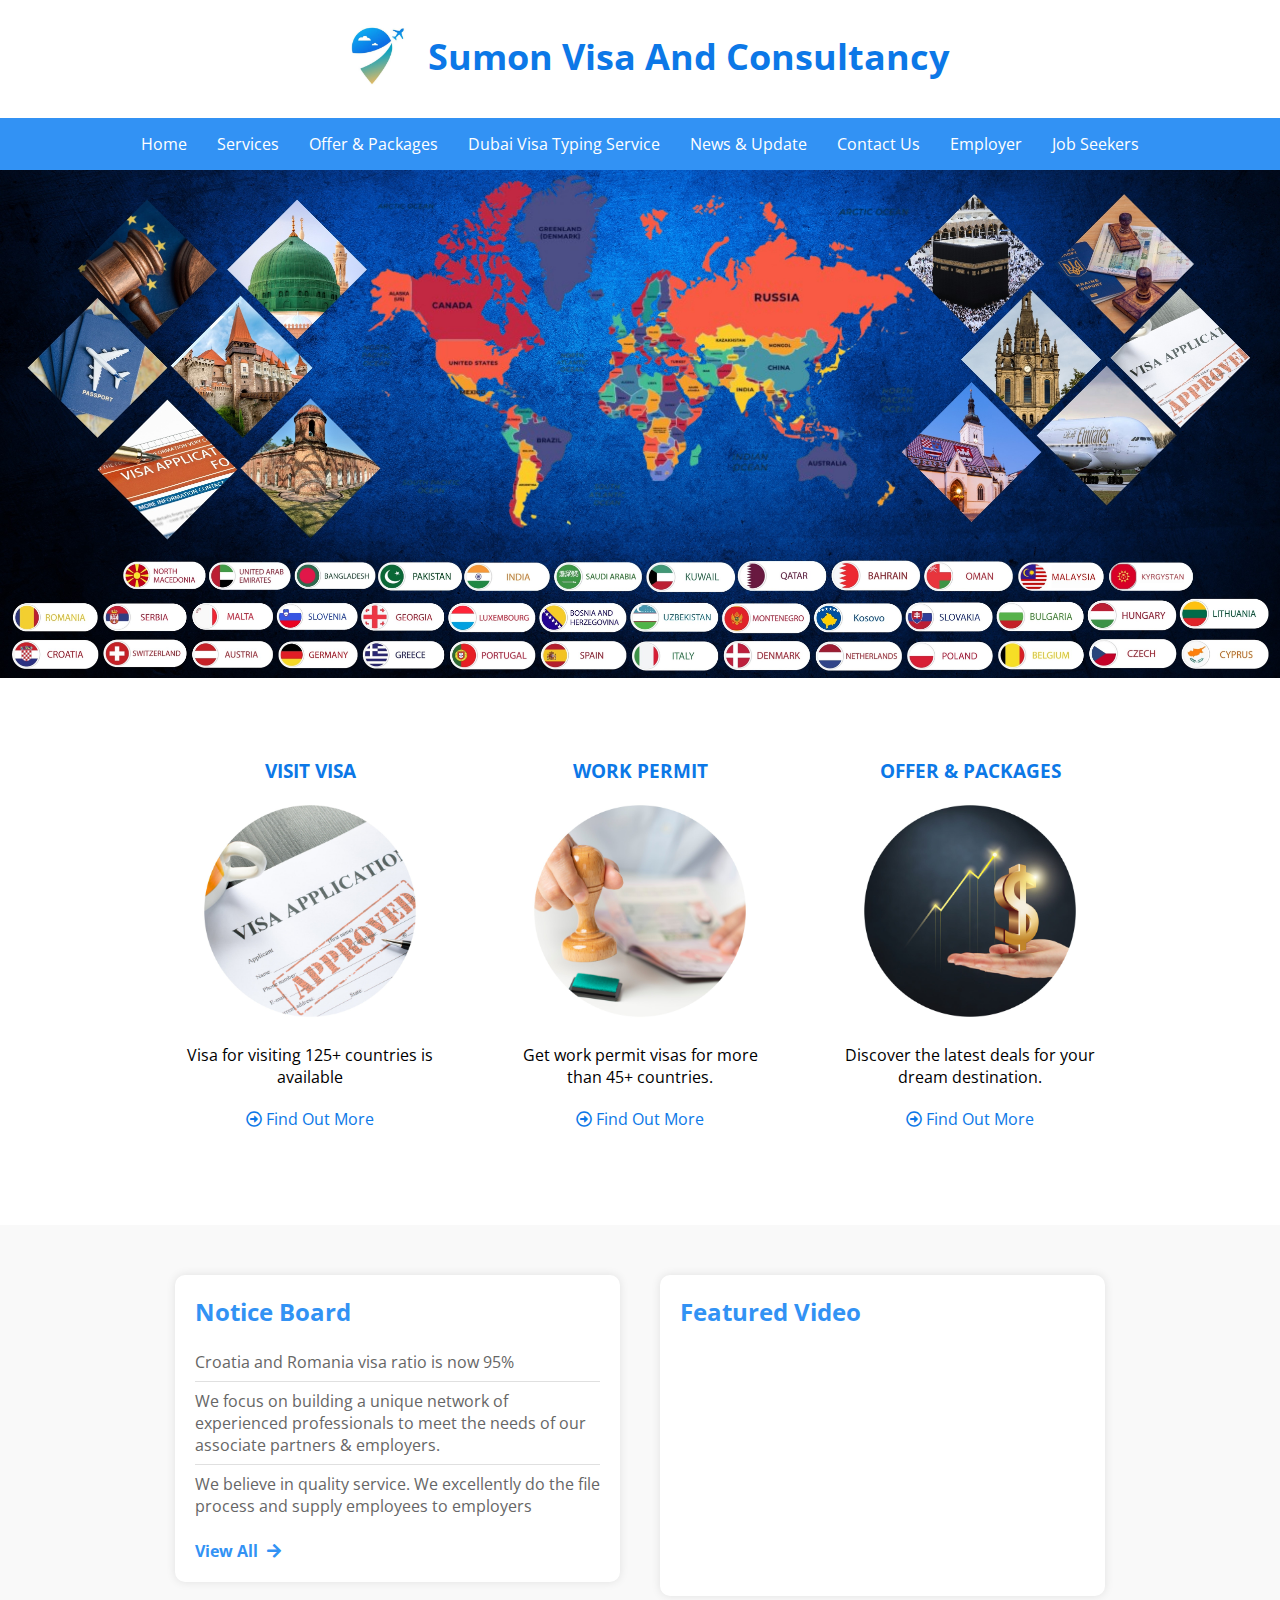
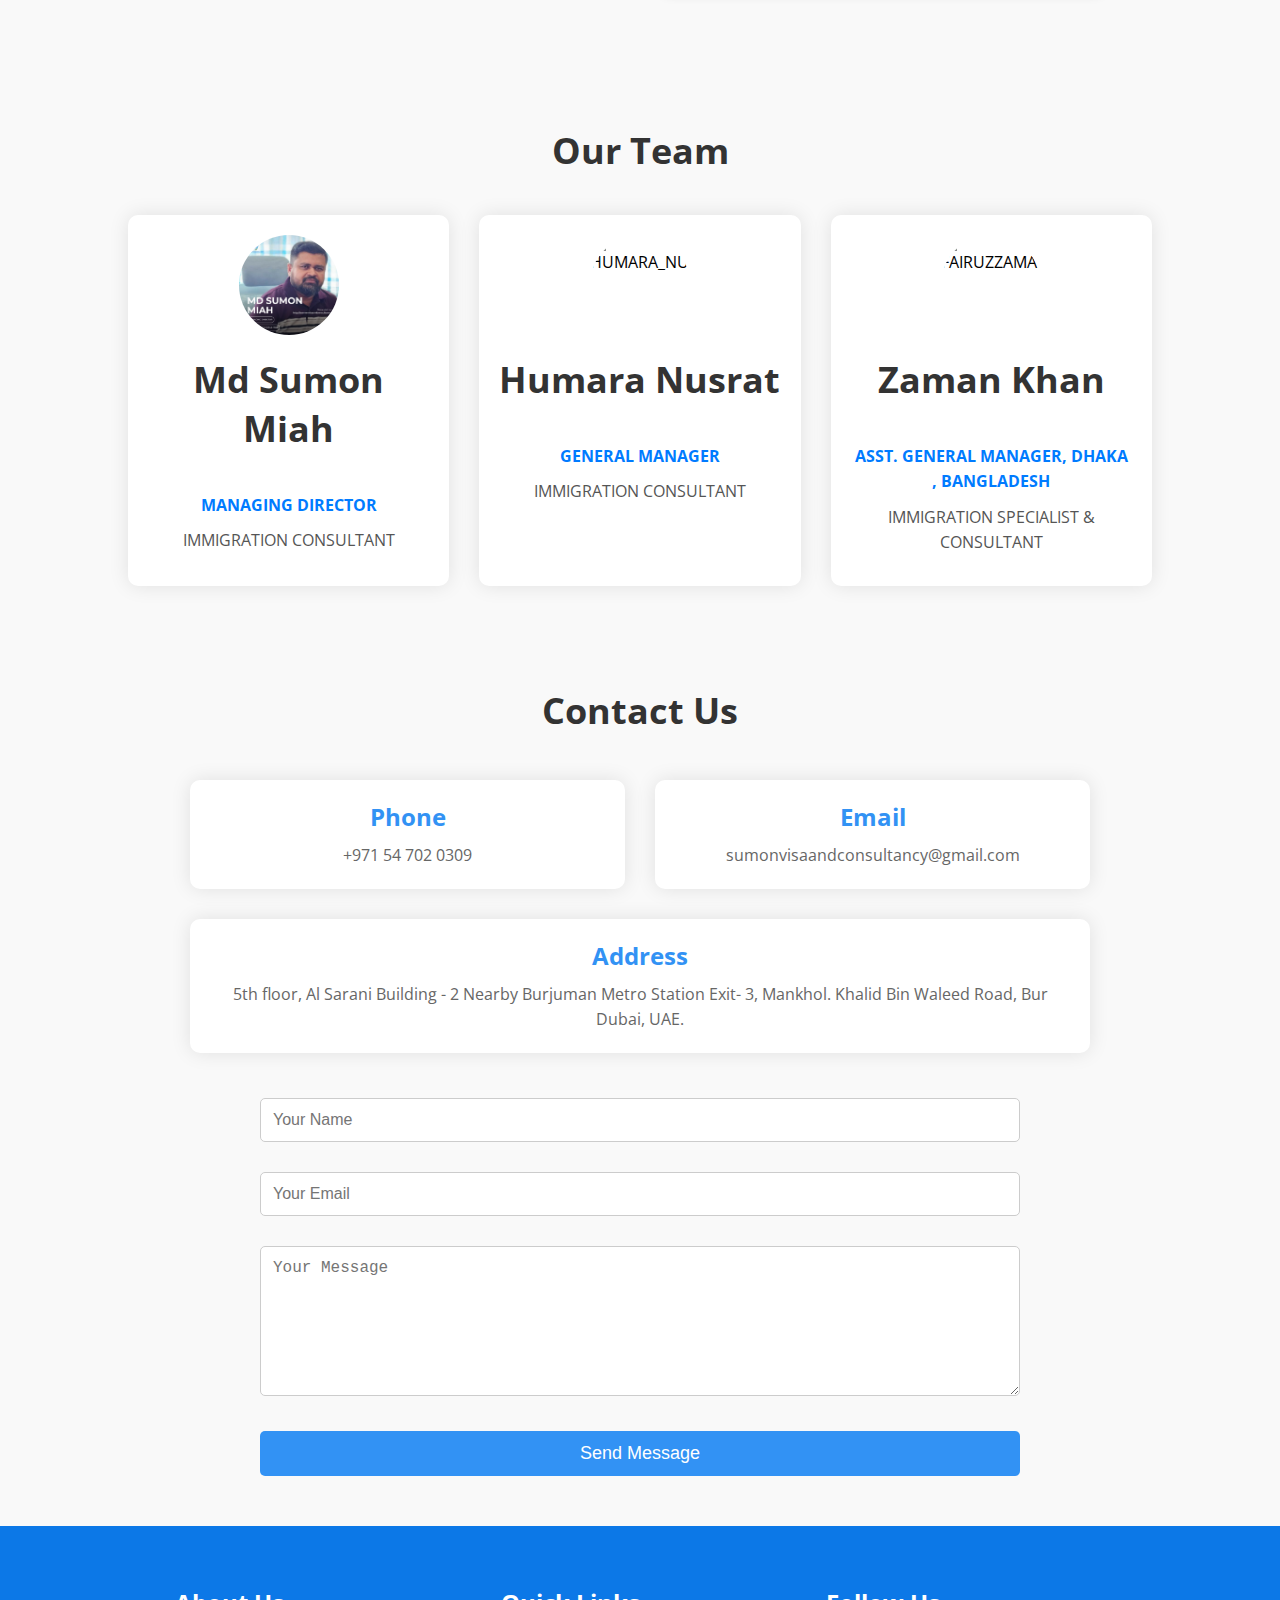
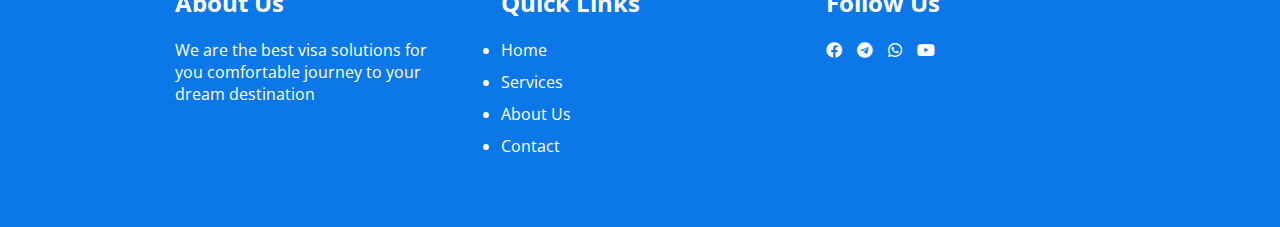
==== commit c8b1b60d: "change employe and address" ====
--- a/index.html
+++ b/index.html
@@ -170,14 +170,14 @@
             <p class="job-title">GENERAL MANAGER</p>
             <p>IMMIGRATION CONSULTANT</p>
           </div>
-          <!-- <div class="Employer-item">
-            <img src="./images/ZAMAN KHAN.jpg" alt="ZAMAN_KHAN" />
+          <div class="Employer-item">
+            <img src="./images/FAIRUZZAMAN.jpg" alt="FAIRUZZAMAN" />
             <h2>Zaman Khan</h2>
             <p class="job-title">
-              ASST. GENERAL MANAGER, DUBAI, UNITED ARAB EMIRATES
+              ASST. GENERAL MANAGER, DHAKA , BANGLADESH
             </p>
             <p>IMMIGRATION SPECIALIST & CONSULTANT</p>
-          </div> -->
+          </div>
         </div>
       </div>
     </section>
@@ -198,8 +198,7 @@
           <div>
             <h3>Address</h3>
             <p>
-              1206, 12th floor, Nawras Tower, Al Qussais- 1, Near Al Nahda Metro
-              Station Exit- 2 ( Green Line), Dubai, UAE.
+              5th floor, Al Sarani Building - 2 Nearby Burjuman Metro Station Exit- 3, Mankhol. Khalid Bin Waleed Road, Bur Dubai, UAE.
             </p>
           </div>
         </div>
--- a/css/style.css
+++ b/css/style.css
@@ -363,7 +363,7 @@
 
 .Employer-item {
   /* change the number when add employe */
-  width: calc(100% / 2 - 20px);
+  width: calc(100% / 3 - 20px);
   text-align: center;
   padding: 20px;
   background-color: #fff;
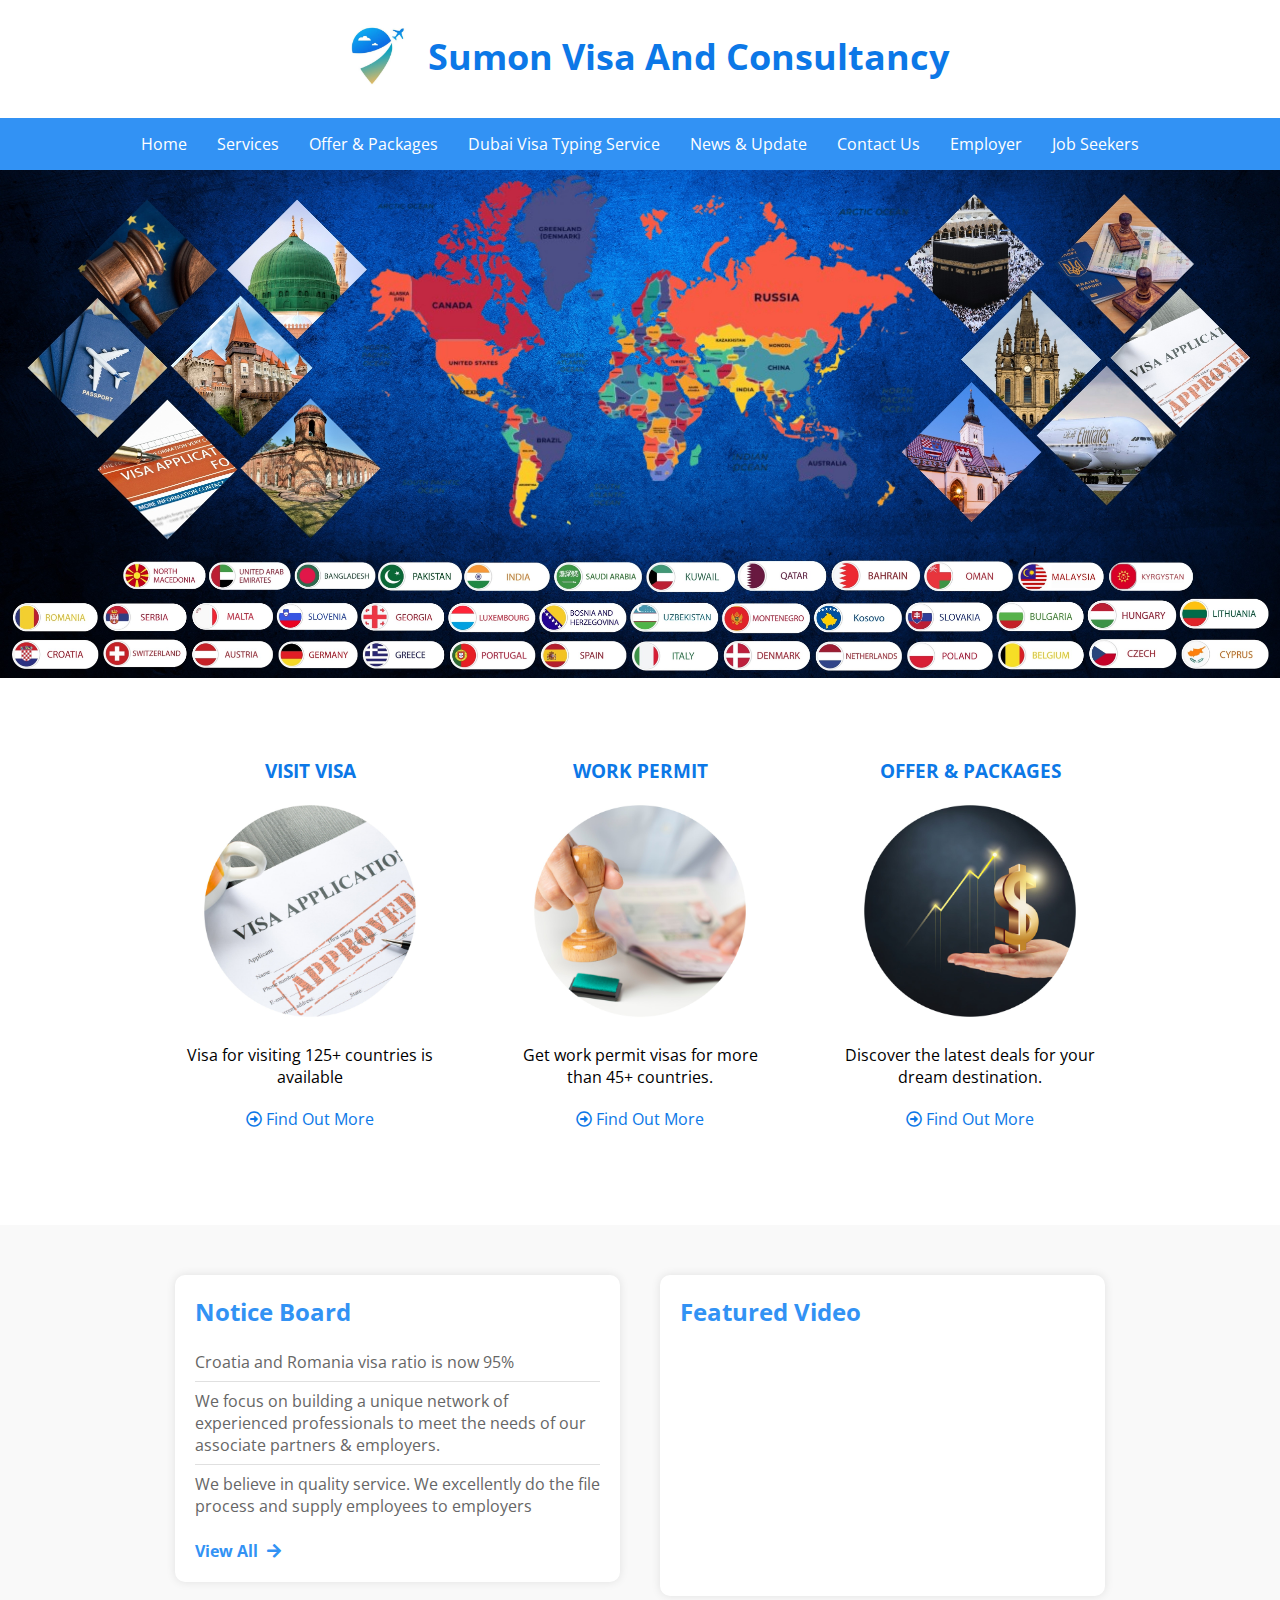
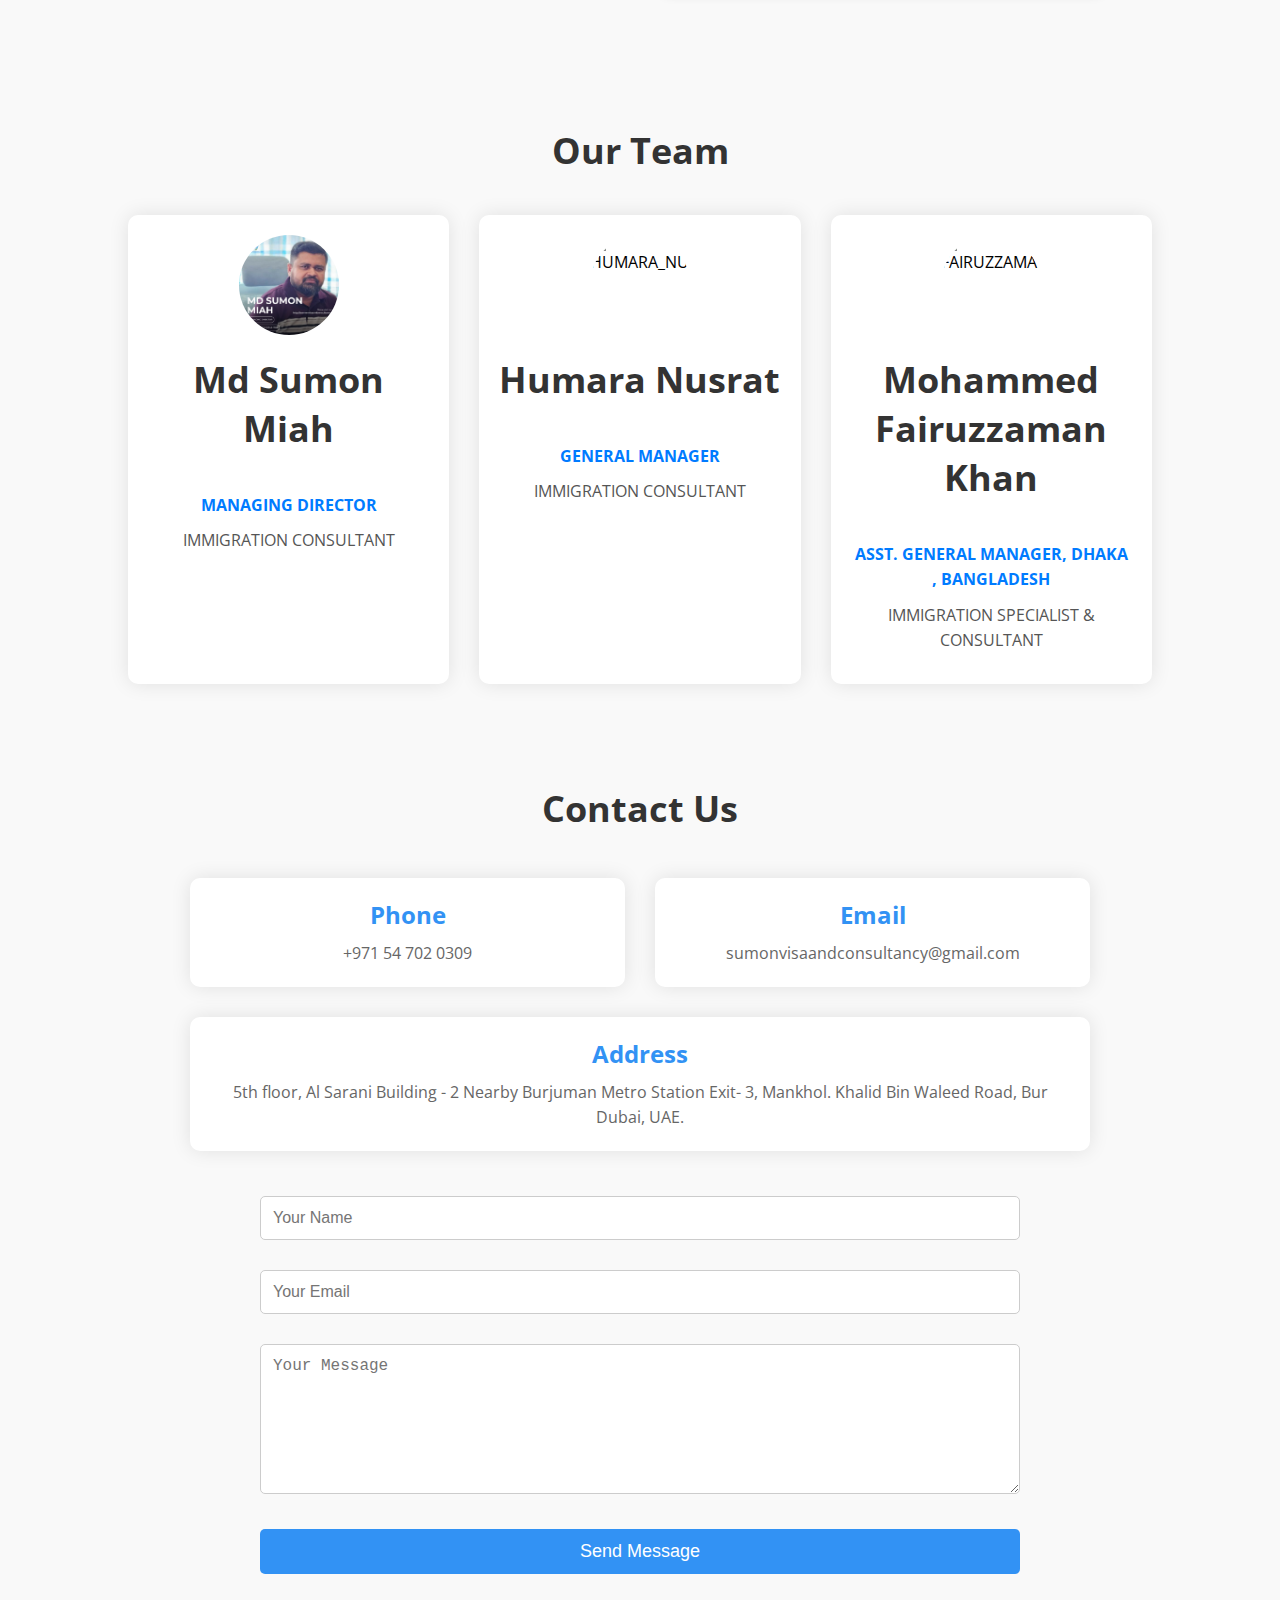
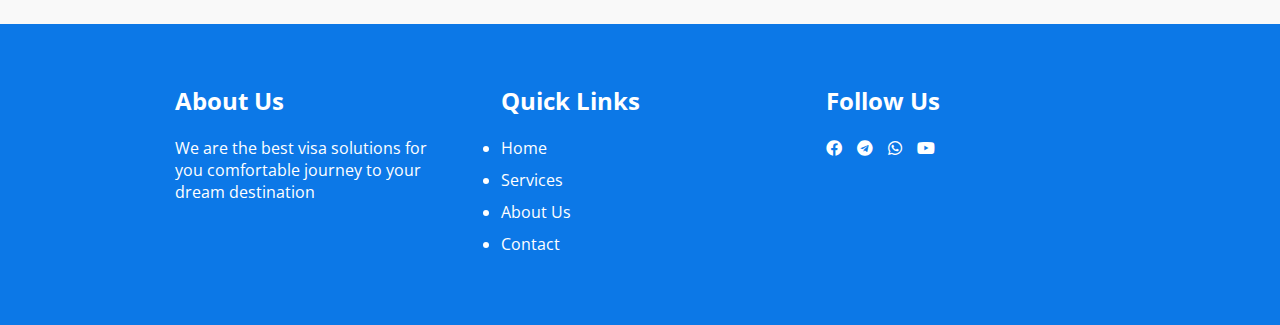
==== commit 7b620cee: "correct the employe name" ====
--- a/index.html
+++ b/index.html
@@ -172,10 +172,8 @@
           </div>
           <div class="Employer-item">
             <img src="./images/FAIRUZZAMAN.jpg" alt="FAIRUZZAMAN" />
-            <h2>Zaman Khan</h2>
-            <p class="job-title">
-              ASST. GENERAL MANAGER, DHAKA , BANGLADESH
-            </p>
+            <h2>Mohammed Fairuzzaman Khan</h2>
+            <p class="job-title">ASST. GENERAL MANAGER, DHAKA , BANGLADESH</p>
             <p>IMMIGRATION SPECIALIST & CONSULTANT</p>
           </div>
         </div>
@@ -198,7 +196,8 @@
           <div>
             <h3>Address</h3>
             <p>
-              5th floor, Al Sarani Building - 2 Nearby Burjuman Metro Station Exit- 3, Mankhol. Khalid Bin Waleed Road, Bur Dubai, UAE.
+              5th floor, Al Sarani Building - 2 Nearby Burjuman Metro Station
+              Exit- 3, Mankhol. Khalid Bin Waleed Road, Bur Dubai, UAE.
             </p>
           </div>
         </div>
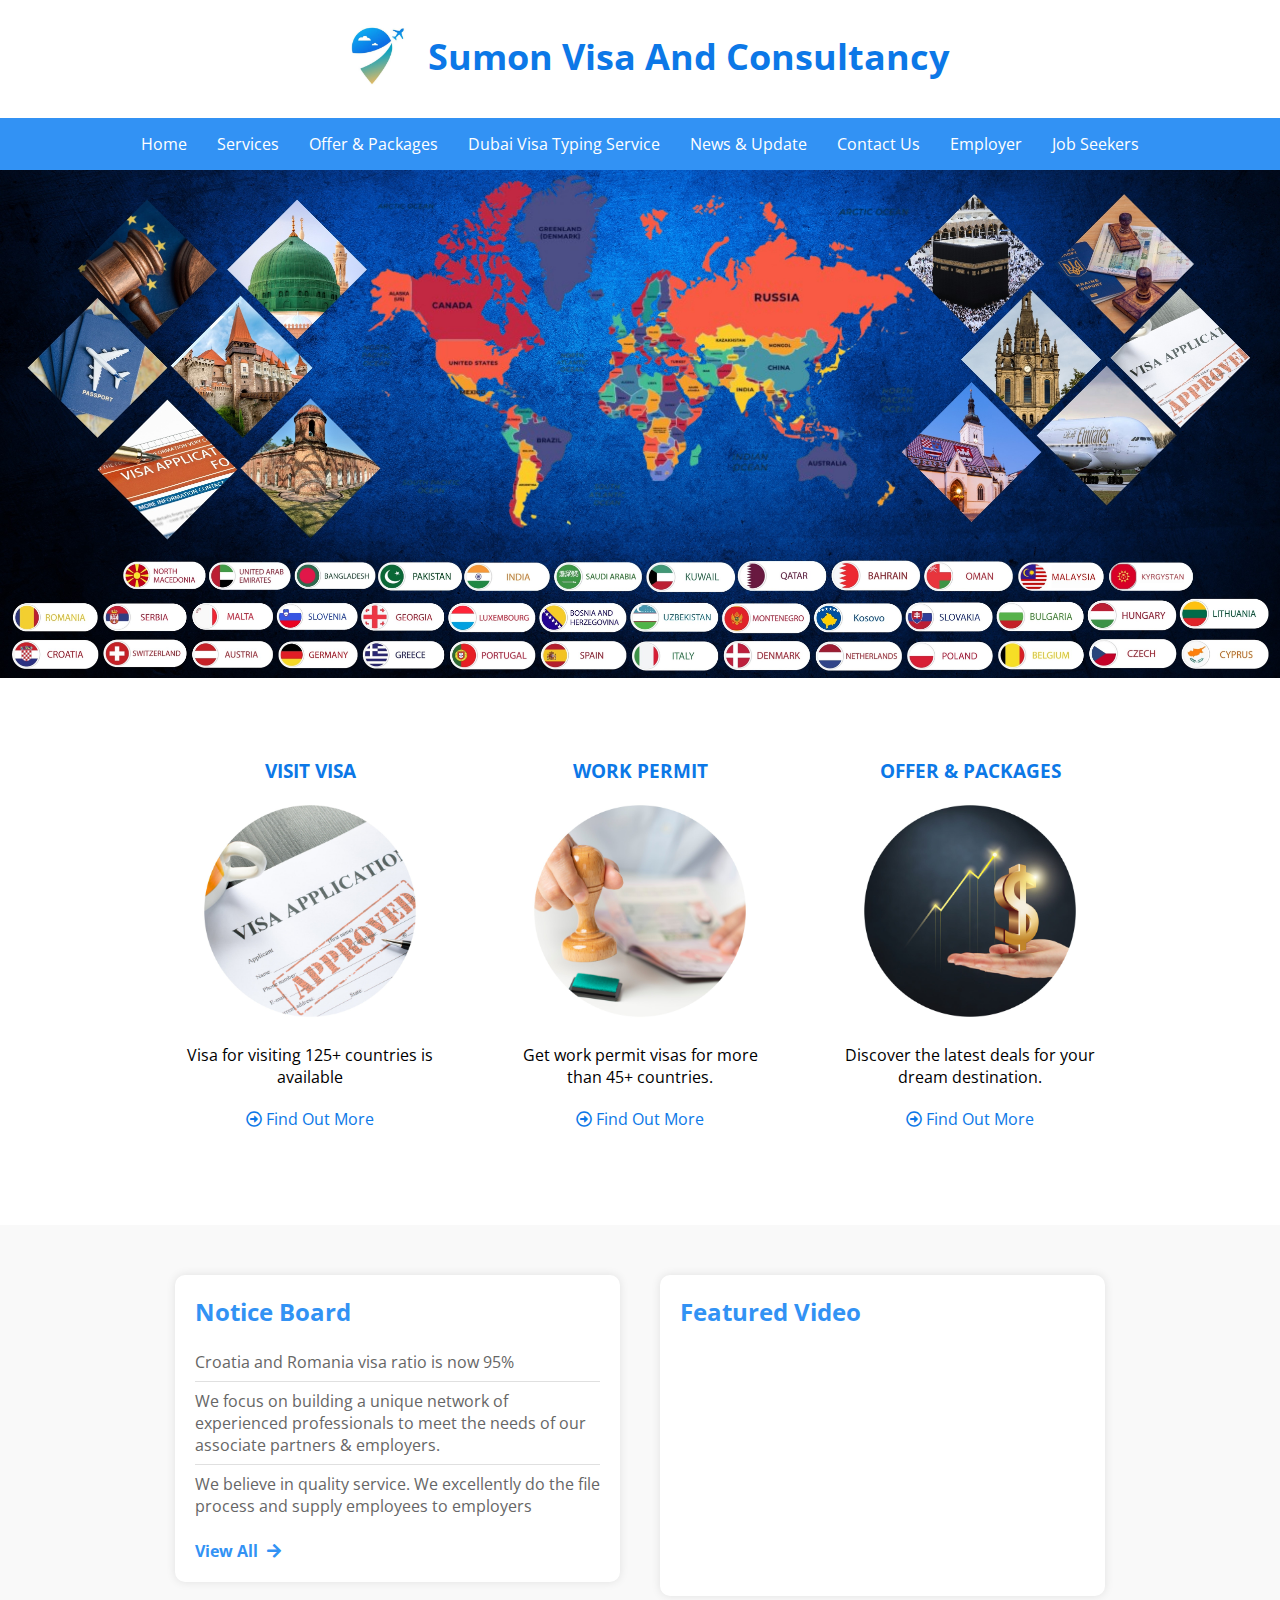
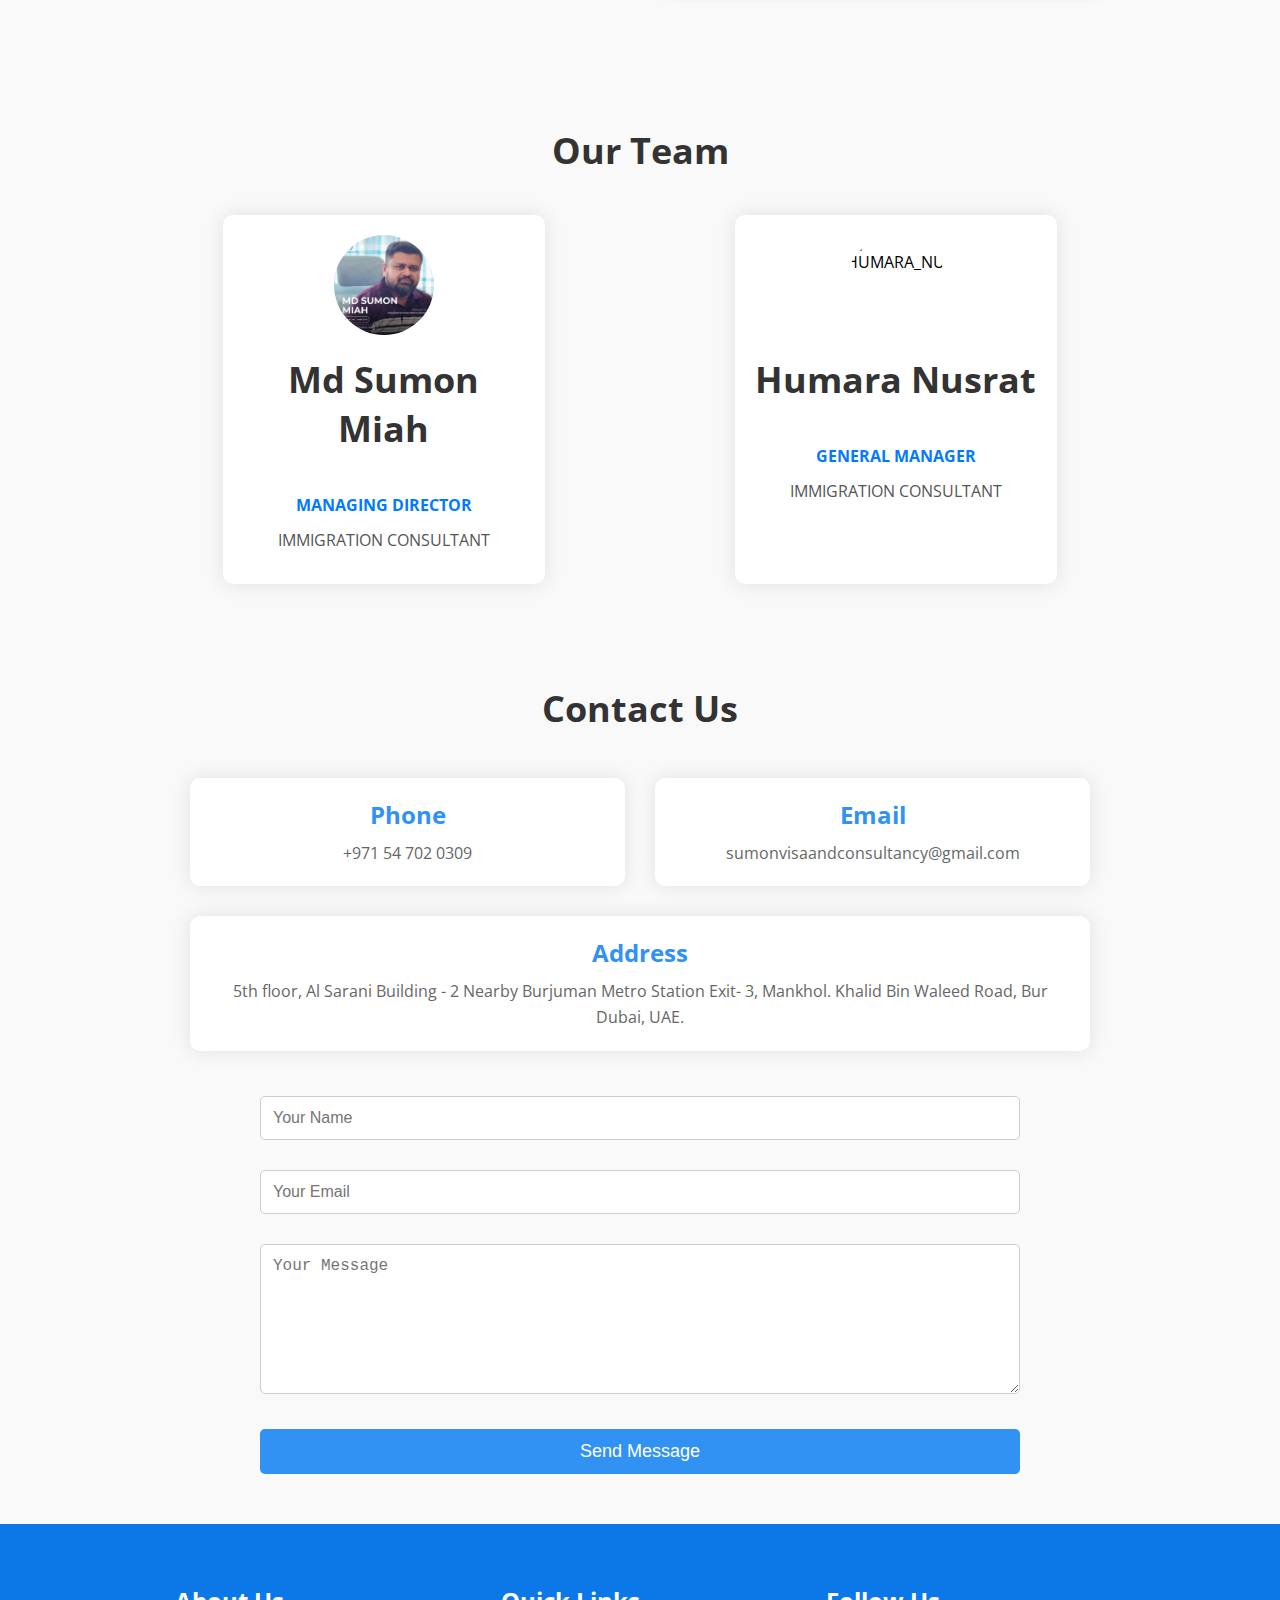
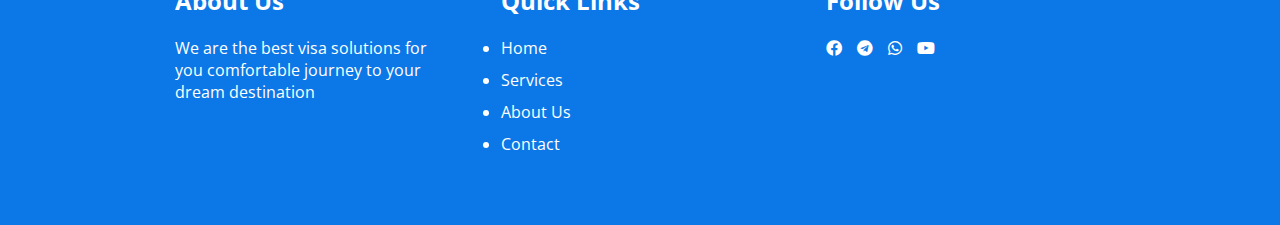
==== commit 570c62e0: "change employe" ====
--- a/index.html
+++ b/index.html
@@ -170,12 +170,12 @@
             <p class="job-title">GENERAL MANAGER</p>
             <p>IMMIGRATION CONSULTANT</p>
           </div>
-          <div class="Employer-item">
+          <!-- <div class="Employer-item">
             <img src="./images/FAIRUZZAMAN.jpg" alt="FAIRUZZAMAN" />
             <h2>Mohammed Fairuzzaman Khan</h2>
             <p class="job-title">ASST. GENERAL MANAGER, DHAKA , BANGLADESH</p>
             <p>IMMIGRATION SPECIALIST & CONSULTANT</p>
-          </div>
+          </div> -->
         </div>
       </div>
     </section>
--- a/css/style.css
+++ b/css/style.css
@@ -358,7 +358,7 @@
 
 .Employer {
   display: flex;
-  justify-content: space-between;
+  justify-content: space-around;
 }
 
 .Employer-item {
